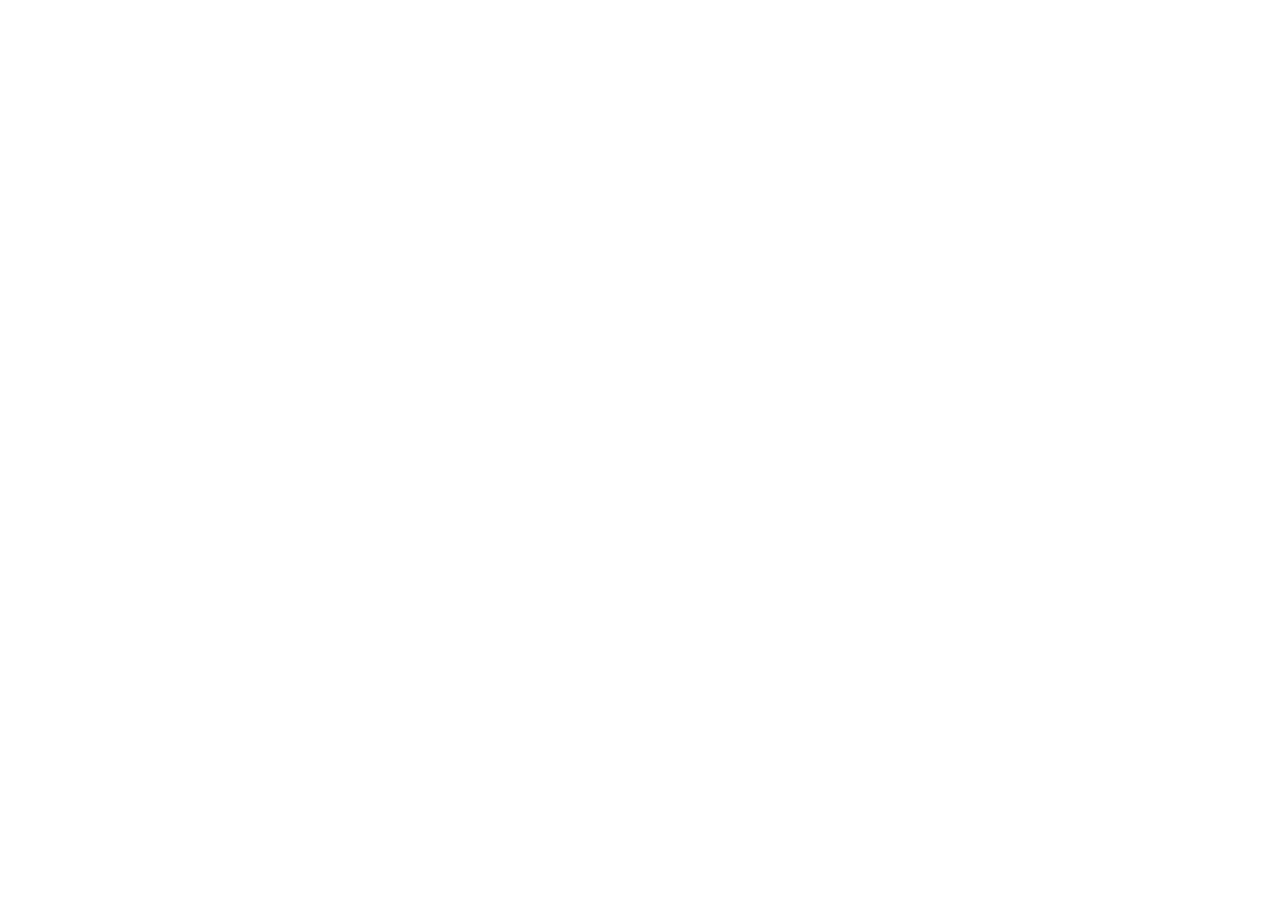
==== Desktop/KETA-Azarel_Projet-AfriTalent/about.html @ 9b30cc61 "Commit 1" ====
<!DOCTYPE html>
<html lang="en">
<head>
    <meta charset="UTF-8">
    <meta name="viewport" content="width=device-width, initial-scale=1.0">
    <title>Histoire</title>
    <link href="https://cdn.jsdelivr.net/npm/bootstrap@5.3.3/dist/css/bootstrap.min.css" rel="stylesheet">
</head>
<body>
    <script src="https://cdn.jsdelivr.net/npm/bootstrap@5.3.3/dist/js/bootstrap.bundle.min.js"></script>
</body>
</html>
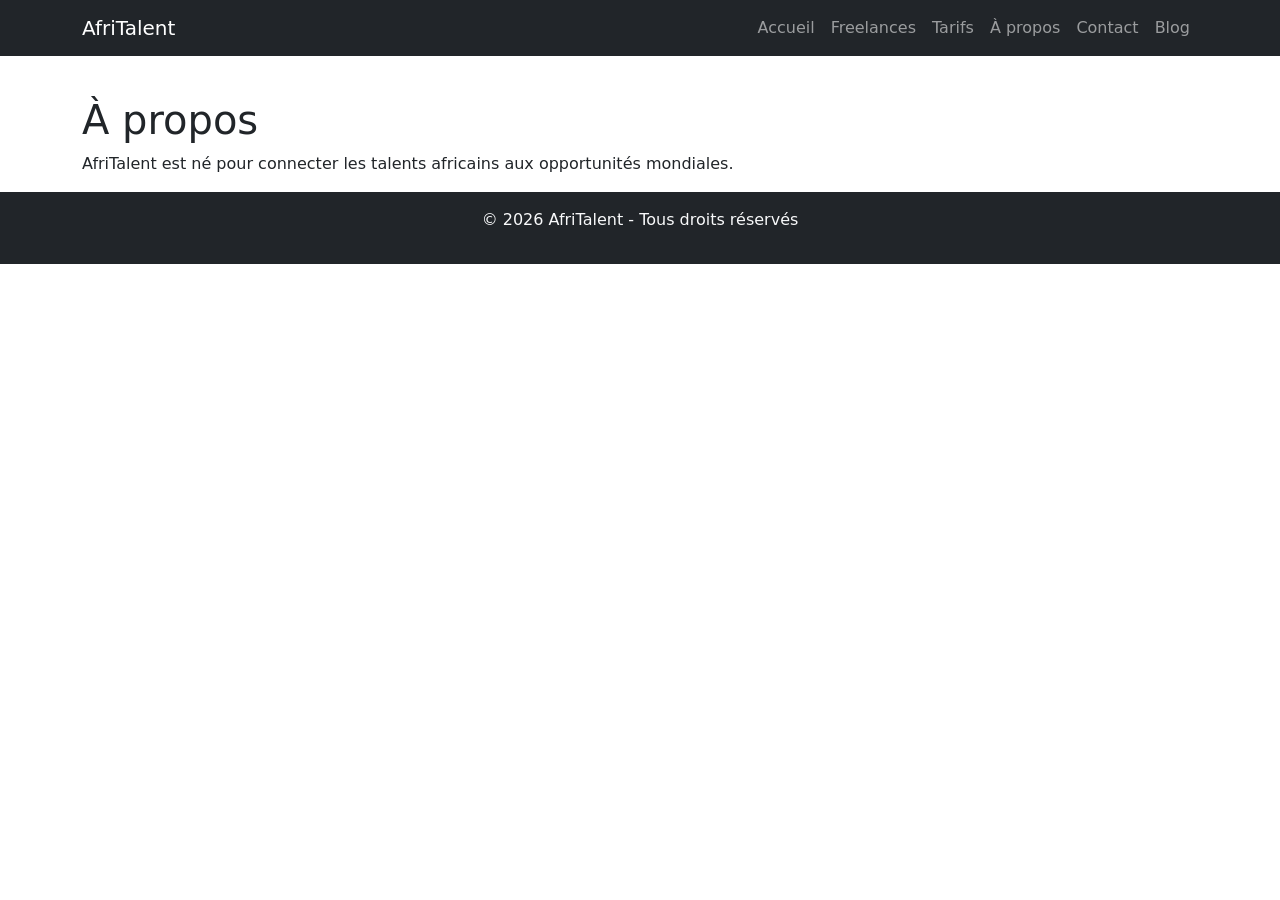
==== commit b03069f5: "commit 2" ====
--- a/Desktop/KETA-Azarel_Projet-AfriTalent/about.html
+++ b/Desktop/KETA-Azarel_Projet-AfriTalent/about.html
@@ -7,6 +7,56 @@
     <link href="https://cdn.jsdelivr.net/npm/bootstrap@5.3.3/dist/css/bootstrap.min.css" rel="stylesheet">
 </head>
 <body>
+
+     <header>
+       <!-- NAVBAR-->
+        <nav class="navbar navbar-expand-lg navbar-dark bg-dark fixed-top">
+  <div class="container">
+
+    <a class="navbar-brand" href="index.html">
+      AfriTalent
+    </a>
+
+    <button class="navbar-toggler" type="button" data-bs-toggle="collapse" data-bs-target="#menu">
+      <span class="navbar-toggler-icon"></span>
+    </button>
+
+    <div class="collapse navbar-collapse" id="menu">
+
+      <ul class="navbar-nav ms-auto">
+
+        <li class="nav-item"><a class="nav-link" href="index.html">Accueil</a></li>
+        <li class="nav-item"><a class="nav-link" href="freelances.html">Freelances</a></li>
+        <li class="nav-item"><a class="nav-link" href="tarifs.html">Tarifs</a></li>
+        <li class="nav-item"><a class="nav-link" href="about.html">À propos</a></li>
+        <li class="nav-item"><a class="nav-link" href="contact.html">Contact</a></li>
+        <li class="nav-item"><a class="nav-link" href="#">Blog</a></li>
+
+      </ul>
+
+    </div>
+
+  </div>
+</nav>
+    </header>
+
+    <main class="container mt-5 pt-5">
+
+        <section>
+         <!--Contenu-->
+         <h1>À propos</h1>
+
+    <p>
+        AfriTalent est né pour connecter les talents africains aux opportunités mondiales.
+    </p>
+        </section>
+
+    </main>
+
+   <footer class="bg-dark text-light text-center p-3">
+         <p>© 2026 AfriTalent - Tous droits réservés</p>
+    </footer>
+
     <script src="https://cdn.jsdelivr.net/npm/bootstrap@5.3.3/dist/js/bootstrap.bundle.min.js"></script>
 </body>
 </html>
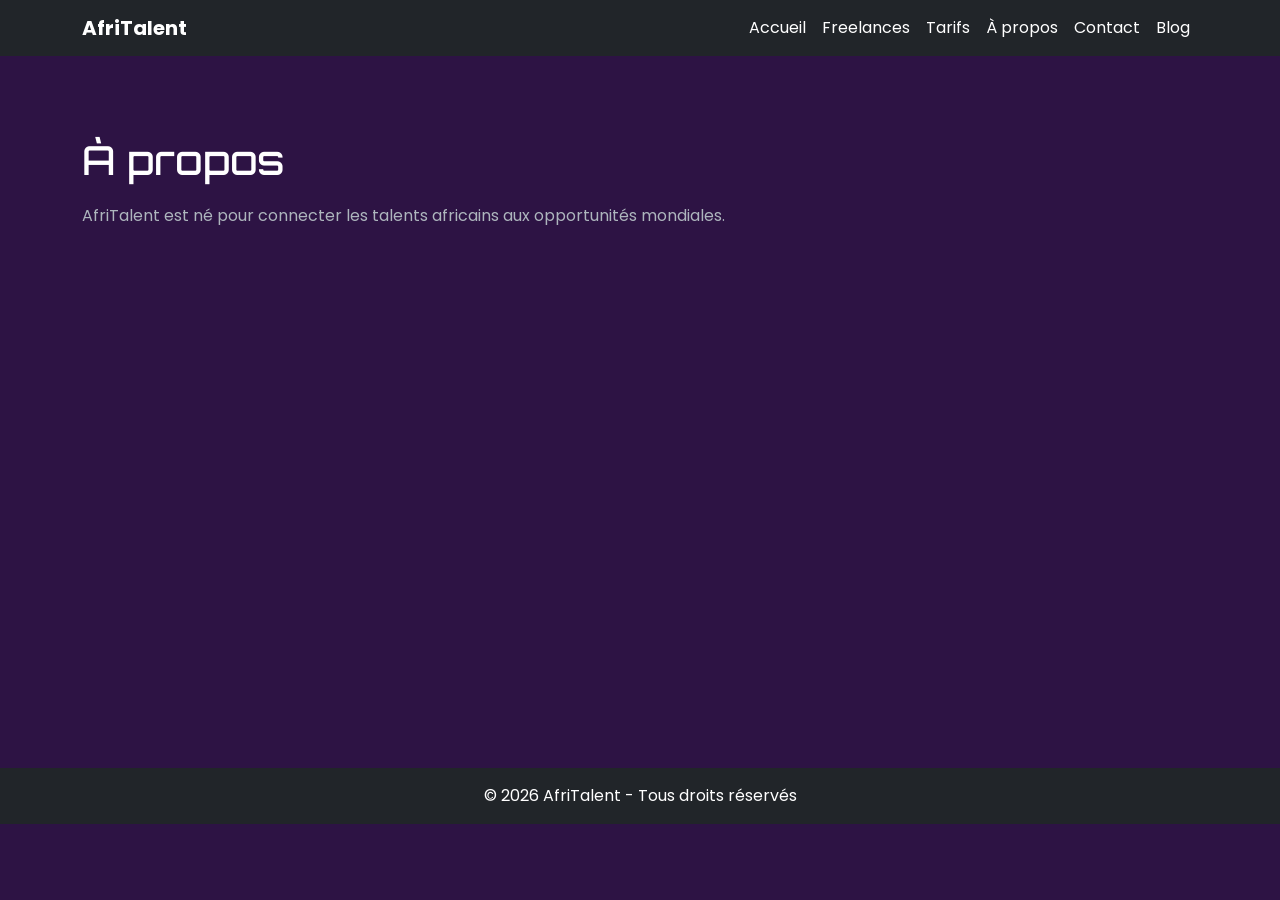
==== commit 29911378: "commit 3" ====
--- a/Desktop/KETA-Azarel_Projet-AfriTalent/about.html
+++ b/Desktop/KETA-Azarel_Projet-AfriTalent/about.html
@@ -5,6 +5,8 @@
     <meta name="viewport" content="width=device-width, initial-scale=1.0">
     <title>Histoire</title>
     <link href="https://cdn.jsdelivr.net/npm/bootstrap@5.3.3/dist/css/bootstrap.min.css" rel="stylesheet">
+    <link rel="stylesheet" href="css/style.css">
+
 </head>
 <body>
 
--- a/Desktop/KETA-Azarel_Projet-AfriTalent/css/style.css
+++ b/Desktop/KETA-Azarel_Projet-AfriTalent/css/style.css
@@ -0,0 +1,109 @@
+/* ===== GOOGLE FONTS ======*/
+@import url('https://fonts.googleapis.com/css2?family=Poppins:wght@300;400;500;600;700&family=Orbitron:wght@400;700&display=swap');
+
+/* ======= VARIABLES CSS ======= */
+:root{
+    --primary-color: #2d1344;
+    --secondary-color: #4d0991;
+    --accent-color: #8f3dff;
+    --background-color: #121212;
+    --text-color: #f8f9fa;
+    --gray-color: #adb5bd;
+
+    --font-title: 'Orbitron', sans-serif;
+    --font-body: 'Poppins', sans-serif;
+
+    --spacing-small: 10px;
+    --spacing-medium: 20px;
+    --spacing-large: 40px;
+}
+
+/* ======= RESET CSS ======== */
+*{
+    margin: 0;
+    padding: 0;
+    box-sizing: border-box;
+}
+
+html{
+    scroll-behavior: smooth;
+}
+
+img{
+    max-width: 100%;
+    display: block;
+}
+
+ul{
+    list-style: none;
+    text-align: center;
+}
+
+a{
+    text-decoration: none;
+}
+
+/* ======= STYLES DE BASE ======= */
+body{
+    font-family: var(--font-body);
+    background-color: var(--primary-color);
+    color: var(--text-color);
+}
+
+h1,h2,h3,h4,h5,h6{
+    font-family: var(--font-title);
+    color: var(--accent-color);
+    margin-bottom: var(--spacing-medium);
+}
+
+p{
+    margin-bottom: var(--spacing-medium);
+    color: var(--gray-color);
+}
+
+/* ======= NAVBAR ======= */
+.navbar{
+    background-color: #eaeaea;
+}
+
+.navbar-brand{
+    color: white;
+    font-weight: bold;
+}
+
+.nav-link{
+    color: white;
+}
+
+.nav-link:hover{
+    color: #d8b4fe;
+}
+
+/* ======= MAIN ======== */
+main{
+    min-height: 80vh;
+}
+
+section{
+    padding: var(--spacing-large) 0;
+}
+
+.container h1{
+    font-size: 2.5rem;
+    color: white;
+}
+
+.container h2{
+    font-size: 2rem;
+    color: white;
+}
+
+/* ======= FOOTER ======== */
+footer{
+    background-color: var(--dark-color);
+}
+
+footer p{
+    color: white;
+    margin-bottom: 0;
+}
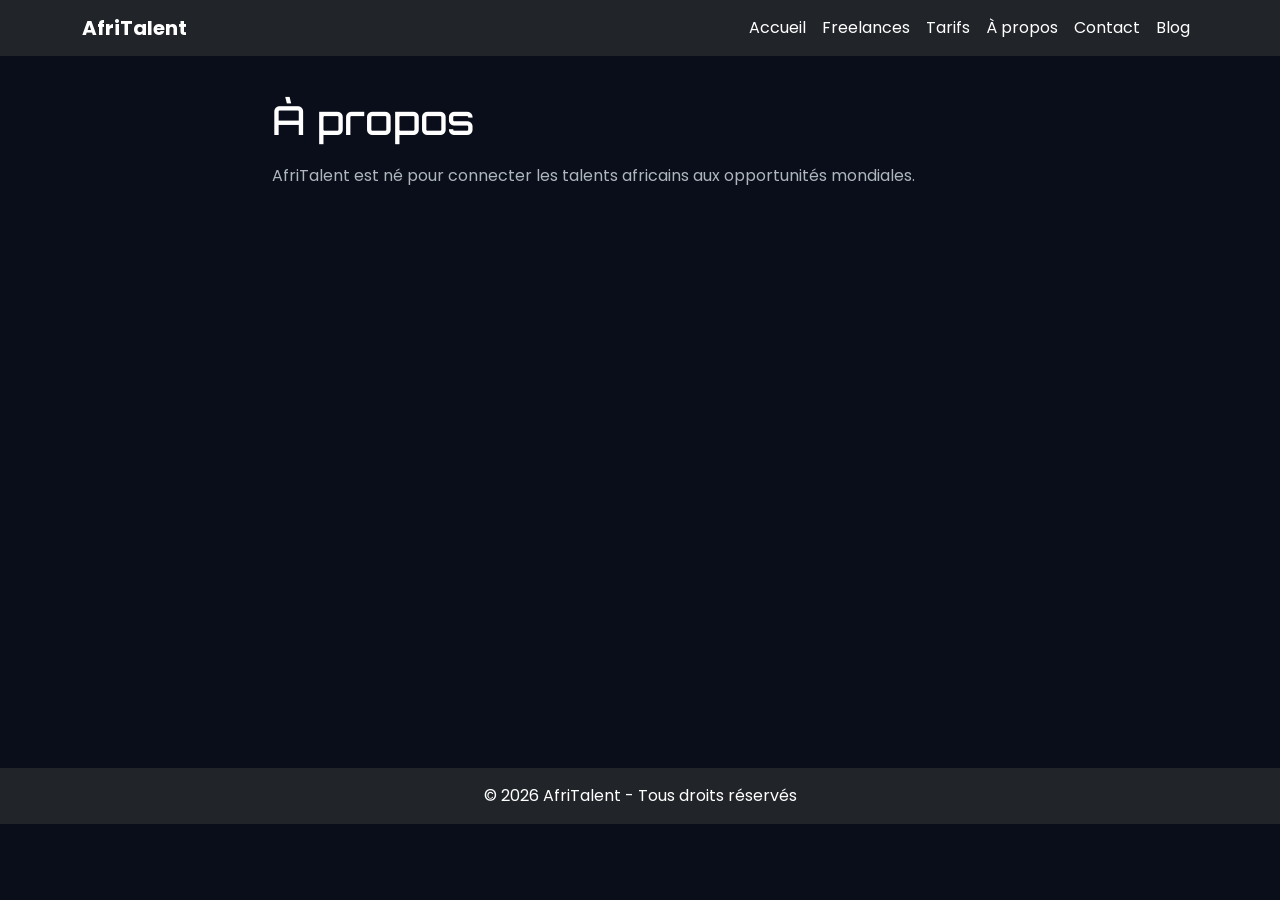
==== commit 33c92b25: "commit 5" ====
--- a/Desktop/KETA-Azarel_Projet-AfriTalent/about.html
+++ b/Desktop/KETA-Azarel_Projet-AfriTalent/about.html
@@ -5,7 +5,7 @@
     <meta name="viewport" content="width=device-width, initial-scale=1.0">
     <title>Histoire</title>
     <link href="https://cdn.jsdelivr.net/npm/bootstrap@5.3.3/dist/css/bootstrap.min.css" rel="stylesheet">
-    <link rel="stylesheet" href="css/style.css">
+        <link rel="stylesheet" href="css/style.css">
 
 </head>
 <body>
@@ -19,8 +19,10 @@
       AfriTalent
     </a>
 
-    <button class="navbar-toggler" type="button" data-bs-toggle="collapse" data-bs-target="#menu">
-      <span class="navbar-toggler-icon"></span>
+    <button class="navbar-toggler" type="button"
+        data-bs-toggle="collapse"
+        data-bs-target="#menu">
+    <span class="navbar-toggler-icon"></span>
     </button>
 
     <div class="collapse navbar-collapse" id="menu">
@@ -44,16 +46,20 @@
 
     <main class="container mt-5 pt-5">
 
-        <section>
-         <!--Contenu-->
-         <h1>À propos</h1>
+    <div class="row">
+        <div class="col-12 col-md-10 col-lg-8 mx-auto">
 
-    <p>
-        AfriTalent est né pour connecter les talents africains aux opportunités mondiales.
-    </p>
-        </section>
+            <h1>À propos</h1>
 
-    </main>
+            <p>
+                AfriTalent est né pour connecter les talents africains
+                aux opportunités mondiales.
+            </p>
+
+        </div>
+    </div>
+
+</main>
 
    <footer class="bg-dark text-light text-center p-3">
          <p>© 2026 AfriTalent - Tous droits réservés</p>
--- a/Desktop/KETA-Azarel_Projet-AfriTalent/css/style.css
+++ b/Desktop/KETA-Azarel_Projet-AfriTalent/css/style.css
@@ -3,8 +3,8 @@
 
 /* ======= VARIABLES CSS ======= */
 :root{
-    --primary-color: #2d1344;
-    --secondary-color: #4d0991;
+    --primary-color:  #0A0E1A;
+    --secondary-color: #2D1B4E;
     --accent-color: #8f3dff;
     --background-color: #121212;
     --text-color: #f8f9fa;
@@ -36,7 +36,6 @@
 
 ul{
     list-style: none;
-    text-align: center;
 }
 
 a{
@@ -100,10 +99,235 @@
 
 /* ======= FOOTER ======== */
 footer{
-    background-color: var(--dark-color);
+    background-color: var(--secondary-color);
 }
 
 footer p{
     color: white;
     margin-bottom: 0;
-}+}
+/* ===== HERO ===== */
+
+.hero{
+    display: grid;
+    grid-template-columns: 1fr 1fr;
+    gap: 40px;
+    align-items: center;
+    min-height: 80vh;
+}
+
+.hero-content h1{
+    font-size: 4rem;
+    line-height: 1.1;
+}
+
+.hero-content p{
+    font-size: 1.2rem;
+}
+
+.hero-image img{
+    width: 100%;
+    border-radius: 20px;
+}
+
+/* ===== BENTO GRID ===== */
+.bento-grid{
+    display: grid;
+    grid-template-columns: repeat(3,1fr);
+    gap: 15px;
+}
+
+.bento-card{
+    background-color: var(--secondary-color);
+    padding: 20px;
+    border-radius: 15px;
+    text-align: center;
+}
+
+.large{
+    grid-row: span 2;
+}
+
+.wide{
+    grid-column: span 2;
+}
+.bento-card h4{
+    color: var(--accent-color);
+    font-family: var(--font-title);
+    font-size: 1.5rem;
+    margin-bottom: 10px;
+}
+
+.bento-card i{
+    font-size: 2rem;
+    color: white;
+    margin-bottom: 15px;
+    display: block;
+}
+
+.bento-card h3{
+    color: white;
+    font-size: 1.1rem;
+}
+/* ===== CATÉGORIES ===== */
+
+.category-card{
+    background-color: var(--secondary-color);
+    padding: 40px;
+    border-radius: 15px;
+    text-align: center;
+    transition: all .3s ease;
+    cursor: pointer;
+}
+
+.category-card:hover{
+    transform: translateY(-10px);
+    box-shadow: 0 10px 30px rgba(143,61,255,.5);
+}
+.category-card i{
+    font-size: 3rem;
+    color: var(--accent-color);
+    margin-bottom: 15px;
+}
+
+.category-card h3{
+    color: white;
+    font-size: 1.2rem;
+}
+
+.category-card p{
+    margin-bottom: 0;
+}
+
+.category-card:hover{
+    transform: translateY(-10px) scale(1.05);
+    box-shadow: 0 10px 30px rgba(255, 255, 255, 0.5);
+    background-color: var(--accent-color);
+}
+
+.category-card:hover i,
+.category-card:hover h3,
+.category-card:hover p{
+    color: white;
+}
+/* ===== TÉMOIGNAGES ===== */
+#testimonialCarousel{
+    display: flex;
+    justify-content: center;
+}
+
+.carousel-inner{
+    width: 100%;
+    max-width: 600px;
+}
+
+.carousel-item{
+    background-color: var(--secondary-color);
+    padding: 25px;
+    border-radius: 15px;
+}
+.carousel-item img{
+    display: block;
+    margin: 0 auto;
+}
+.carousel-item h5{
+    color: white;
+}
+.how-it-works h2,
+.categories h2,
+.testimonials h2{
+    text-align: center;
+}
+.stars {
+    color: gold;
+    font-size: 1.2rem;
+}
+
+/* ===== RESPONSIVE ===== */
+
+@media(max-width:768px){
+
+    .hero{
+        grid-template-columns: 1fr;
+        text-align: center;
+    }
+
+    .hero-content h1{
+        font-size: 2.8rem;
+    }
+
+    .bento-grid{
+        grid-template-columns: 1fr;
+    }
+
+    .large,
+    .wide{
+        grid-column: auto;
+        grid-row: auto;
+    }
+}
+/* MOBILE */
+@media (max-width: 375px) {
+
+    .hero{
+        grid-template-columns: 1fr;
+        text-align: center;
+    }
+
+    .hero-content h1{
+        font-size: 2rem;
+    }
+
+    .btn{
+        width: 100%;
+        margin-bottom: 10px;
+    }
+
+    .category-container,
+    .bento-grid{
+        grid-template-columns: 1fr;
+    }
+}
+
+/* TABLETTE */
+@media (max-width: 768px){
+
+    .hero{
+        grid-template-columns: 1fr;
+        text-align: center;
+    }
+
+    .hero-content h1{
+        font-size: 2.8rem;
+    }
+
+    .category-container{
+        grid-template-columns: repeat(2,1fr);
+    }
+
+    .bento-grid{
+        grid-template-columns: 1fr;
+    }
+
+    .large,
+    .wide{
+        grid-column: auto;
+        grid-row: auto;
+    }
+}
+
+/* DESKTOP */
+@media (min-width: 1200px){
+
+    .container{
+        max-width: 1140px;
+    }
+
+    .hero-content h1{
+        font-size: 4rem;
+    }
+
+    .category-container{
+        grid-template-columns: repeat(3,1fr);
+    }
+}
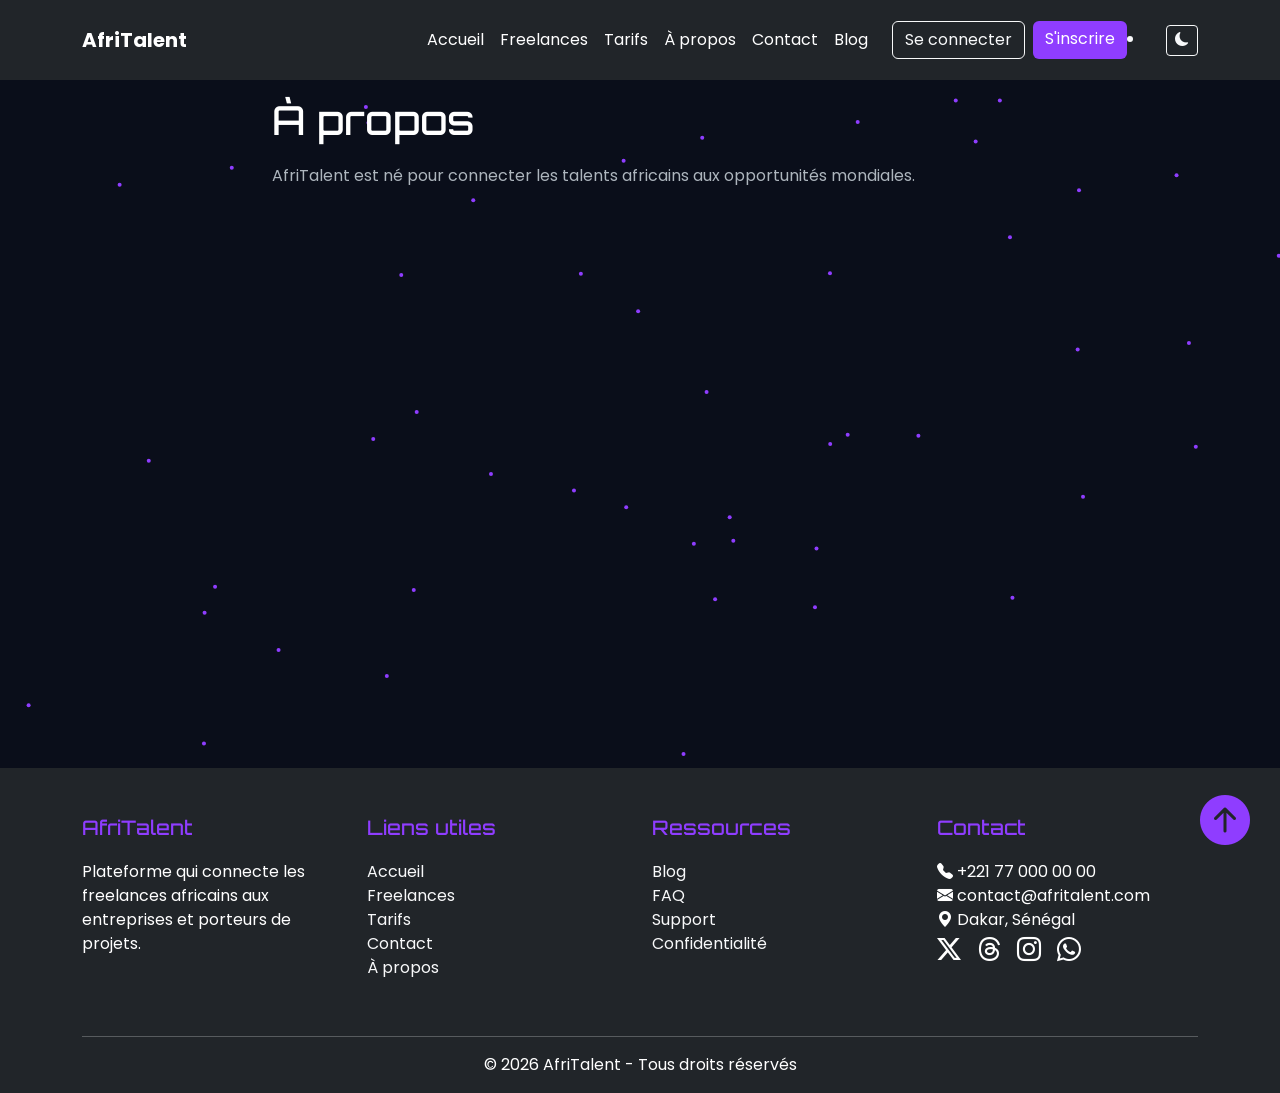
==== commit 8f34987a: "commit 6" ====
--- a/Desktop/KETA-Azarel_Projet-AfriTalent/about.html
+++ b/Desktop/KETA-Azarel_Projet-AfriTalent/about.html
@@ -5,10 +5,14 @@
     <meta name="viewport" content="width=device-width, initial-scale=1.0">
     <title>Histoire</title>
     <link href="https://cdn.jsdelivr.net/npm/bootstrap@5.3.3/dist/css/bootstrap.min.css" rel="stylesheet">
+    <link rel="stylesheet" href="https://cdn.jsdelivr.net/npm/bootstrap-icons@1.11.3/font/bootstrap-icons.min.css">
         <link rel="stylesheet" href="css/style.css">
 
 </head>
 <body>
+
+      <canvas id="network"></canvas>
+
 
      <header>
        <!-- NAVBAR-->
@@ -38,11 +42,25 @@
 
       </ul>
 
+    <div class="d-flex gap-2 ms-lg-3">
+        <a href="contact.html" class="btn btn-outline-light">
+            Se connecter
+        </a>
+
+        <a href="contact.html" class="btn btn-primary">
+            S'inscrire
+        </a>
     </div>
-
+    
+     <li class="nav-item">
+        <button id="themeToggle" class="btn btn-sm btn-outline-light ms-3">
+          <i class="bi bi-moon-fill"></i>
+        </button>
+      </li>
   </div>
+ </div>
 </nav>
-    </header>
+</header>
 
     <main class="container mt-5 pt-5">
 
@@ -61,10 +79,84 @@
 
 </main>
 
-   <footer class="bg-dark text-light text-center p-3">
-         <p>© 2026 AfriTalent - Tous droits réservés</p>
-    </footer>
+       <footer class="bg-dark text-light pt-5 pb-3">
+    <div class="container">
+
+        <div class="row">
+
+            <!-- AfriTalent -->
+            <div class="col-md-3 mb-4">
+                <h5>AfriTalent</h5>
+                <p>
+                    Plateforme qui connecte les freelances africains
+                    aux entreprises et porteurs de projets.
+                </p>
+            </div>
+
+            <!-- Liens utiles -->
+            <div class="col-md-3 mb-4">
+                <h5>Liens utiles</h5>
+                <ul class="list-unstyled">
+                    <li><a href="index.html" class="text-light">Accueil</a></li>
+                    <li><a href="freelances.html" class="text-light">Freelances</a></li>
+                    <li><a href="tarifs.html" class="text-light">Tarifs</a></li>
+                    <li><a href="contact.html" class="text-light">Contact</a></li>
+                    <li><a href="about.html" class="text-light">À propos</a></li>
+                </ul>
+            </div>
+
+            <!-- Ressources -->
+            <div class="col-md-3 mb-4">
+                <h5>Ressources</h5>
+                <ul class="list-unstyled">
+                    <li><a href="#" class="text-light">Blog</a></li>
+                    <li><a href="#" class="text-light">FAQ</a></li>
+                    <li><a href="#" class="text-light">Support</a></li>
+                    <li><a href="#" class="text-light">Confidentialité</a></li>
+                </ul>
+            </div>
+
+            <!-- Contact -->
+            <div class="col-md-3 mb-4">
+                <h5>Contact</h5>
+                <p><i class="bi bi-telephone-fill"></i> +221 77 000 00 00</p>
+                <p><i class="bi bi-envelope-fill"></i> contact@afritalent.com</p>
+                <p><i class="bi bi-geo-alt-fill"></i> Dakar, Sénégal</p>
+
+                <div class="d-flex gap-3 fs-4 social-icons">
+                      <a href="https://www.twitter.com" target="_blank">
+                         <i class="bi bi-twitter-x"></i>
+                    </a>
+                    <a href="https://www.threads.net" target="_blank">
+                        <i class="bi bi-threads"></i> 
+                    </a>
+                    <a href="https://www.instagram.com" target="_blank">
+                        <i class="bi bi-instagram"></i>
+                    </a>
+                    <a href="https://www.whatsapp.com" target="_blank">
+                        <i class="bi bi-whatsapp"></i>
+                    </a>
+                </div>
+            </div>
+
+        </div>
+
+        <hr>
+
+        <p class="text-center mb-0">
+            © <span id="year"></span> AfriTalent - Tous droits réservés
+        </p>
+
+    </div>
+</footer>
+
+        <!--============ Bouton retour en haut de page =============-->
+ <a href="#" class="Boutons">
+     <i class="bi bi-arrow-up-circle-fill"></i>
+ </a>
 
     <script src="https://cdn.jsdelivr.net/npm/bootstrap@5.3.3/dist/js/bootstrap.bundle.min.js"></script>
+    <script src="js/main.js"></script>
+
 </body>
 </html>
--- a/Desktop/KETA-Azarel_Projet-AfriTalent/css/style.css
+++ b/Desktop/KETA-Azarel_Projet-AfriTalent/css/style.css
@@ -17,18 +17,15 @@
     --spacing-medium: 20px;
     --spacing-large: 40px;
 }
-
 /* ======= RESET CSS ======== */
 *{
     margin: 0;
     padding: 0;
     box-sizing: border-box;
 }
-
 html{
     scroll-behavior: smooth;
 }
-
 img{
     max-width: 100%;
     display: block;
@@ -63,6 +60,8 @@
 /* ======= NAVBAR ======= */
 .navbar{
     background-color: #eaeaea;
+     transition: all 0.3s ease;
+    padding: 20px 0;
 }
 
 .navbar-brand{
@@ -78,6 +77,25 @@
     color: #d8b4fe;
 }
 
+/* état au scroll */
+.navbar.scrolled{
+    background-color: rgba(10, 14, 26, 0.95) !important;
+    box-shadow: 0 10px 30px rgba(0,0,0,0.3);
+    padding: 8px 0;
+    backdrop-filter: blur(10px);
+    border-bottom: 1px solid rgba(255,255,255,0.1);
+}
+
+/* shrink brand */
+.navbar.scrolled .navbar-brand{
+    font-size: 1.1rem;
+    transition: 0.3s ease;
+}
+
+/* shrink links */
+.navbar.scrolled .nav-link{
+    font-size: 0.95rem;
+}
 /* ======= MAIN ======== */
 main{
     min-height: 80vh;
@@ -331,3 +349,109 @@
         grid-template-columns: repeat(3,1fr);
     }
 }
+/* ===== MODE CLAIR ===== */
+
+body.light-mode{
+    background:#f5f5f5;
+    color:#121212;
+}
+
+body.light-mode .navbar{
+    background:#ffffff !important;
+}
+
+body.light-mode .navbar-brand,
+body.light-mode .nav-link{
+    color:#121212 !important;
+}
+
+/* ===== NAVBAR SCROLL ===== */
+
+.navbar{
+    transition: all 0.3s ease;
+}
+
+.navbar.scrolled{
+    background:#121212 !important;
+    box-shadow:0 5px 20px rgba(0,0,0,.4);
+    padding-top:5px;
+    padding-bottom:5px;
+}
+/*========= Bouton retour haut de page ==========*/
+.Boutons {
+    position: fixed;
+    bottom: 40px;
+    right: 30px;
+    font-size: 50px;
+    color: var(--accent-color);
+    text-decoration: none;
+    z-index: 1000;
+}
+.Boutons:hover{
+    color: white;
+    transition: 3s;
+}
+
+#network{
+    position: fixed;
+    top: 0;
+    left: 0;
+    width: 100%;
+    height: 100%;
+    z-index: -1;
+}
+
+main,
+footer{
+    position: relative;
+    z-index: 1;
+}
+.btn-primary{
+    background: var(--accent-color);
+    border: none;
+}
+
+.btn-primary:hover{
+    background: #a25cff;
+}
+
+/* Bouton Explorer */
+.btn-explorer{
+    background: var(--accent-color);
+    color: white;
+    border: 2px solid var(--accent-color);
+    border-radius: 50px;
+    padding: 12px 30px;
+    transition: all 0.3s ease;
+}
+
+.btn-explorer:hover{
+    background: transparent;
+    color: var(--accent-color);
+    transform: translateY(-3px);
+}
+
+/* Bouton Démo */
+.btn-demo{
+    background: transparent;
+    color: white;
+    border: 2px solid white;
+    border-radius: 50px;
+    padding: 12px 30px;
+    transition: all 0.3s ease;
+}
+
+.btn-demo:hover{
+    background: white;
+    color: var(--primary-color);
+    transform: translateY(-3px);
+}
+
+.social-icons a{
+    color: #ffffff; 
+    transition: 0.3s;
+}
+
+.social-icons a:hover{
+    color: var(--accent-color); 
+}
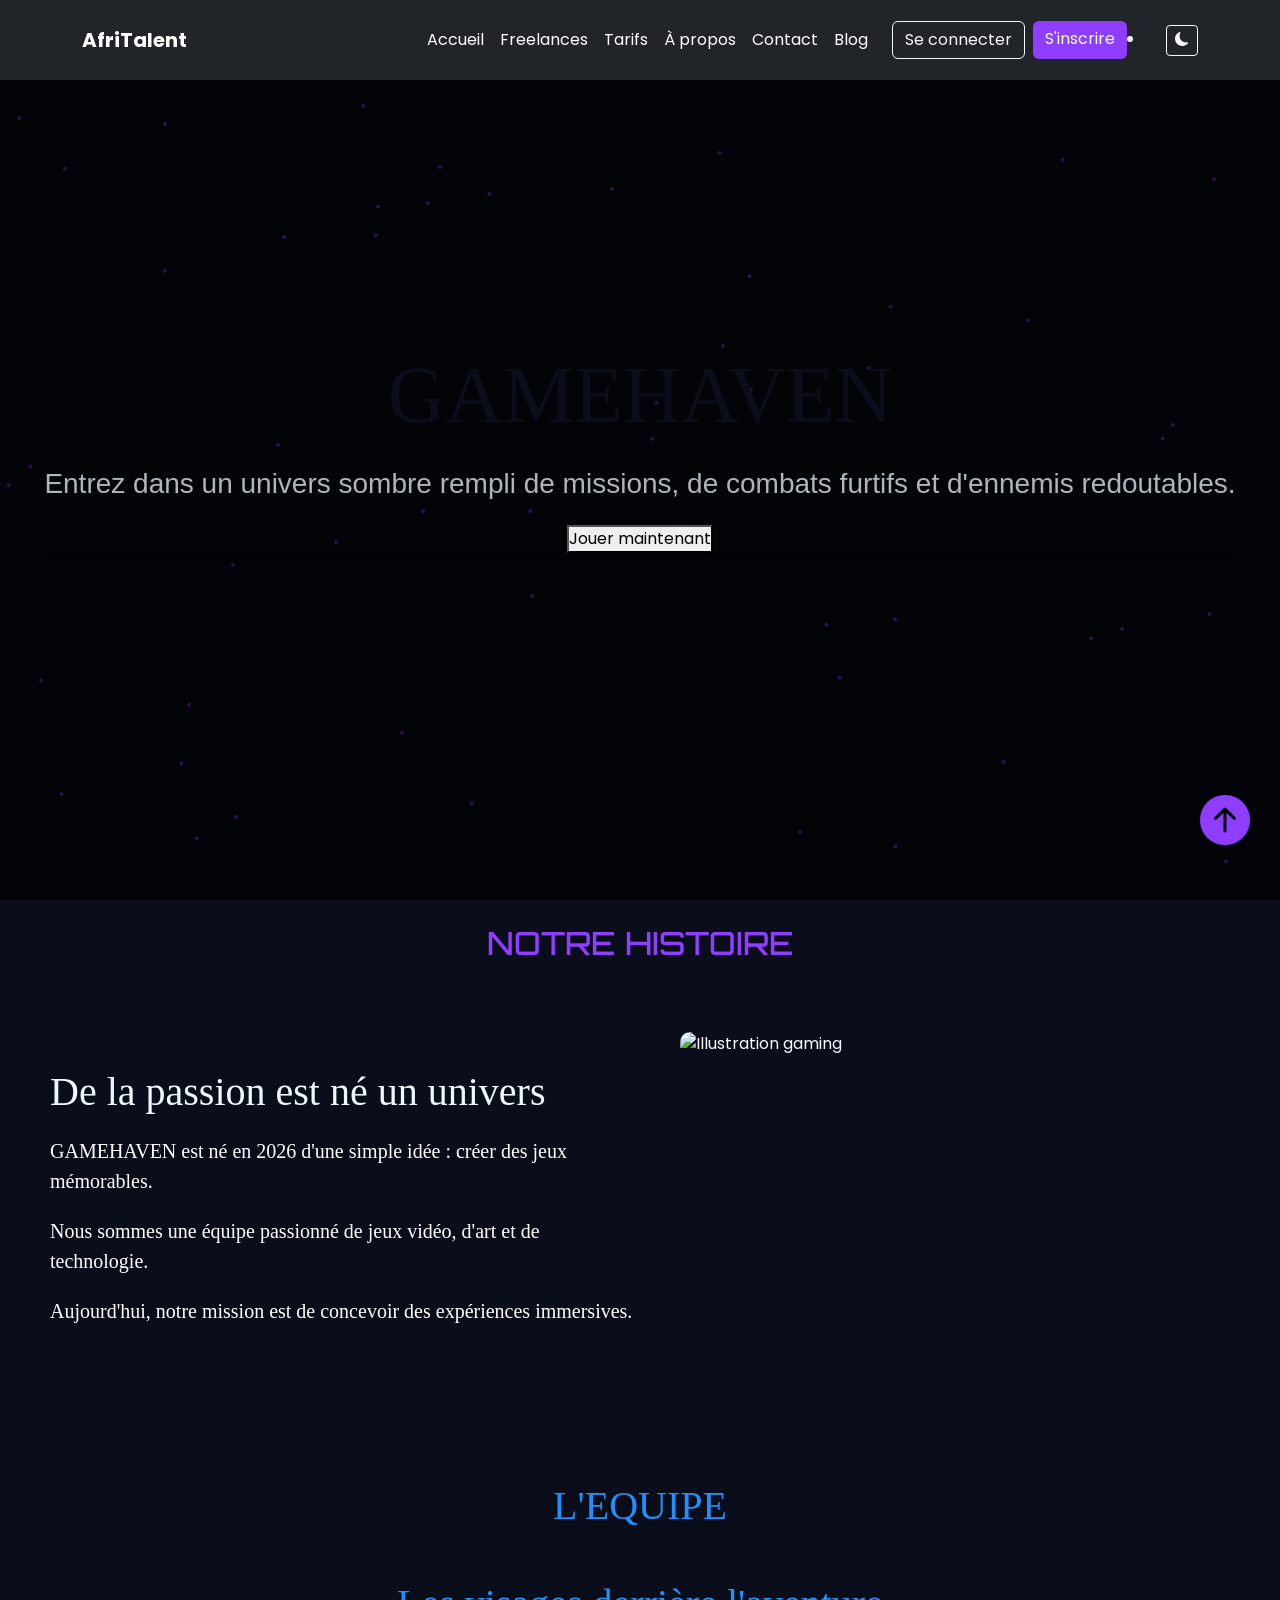
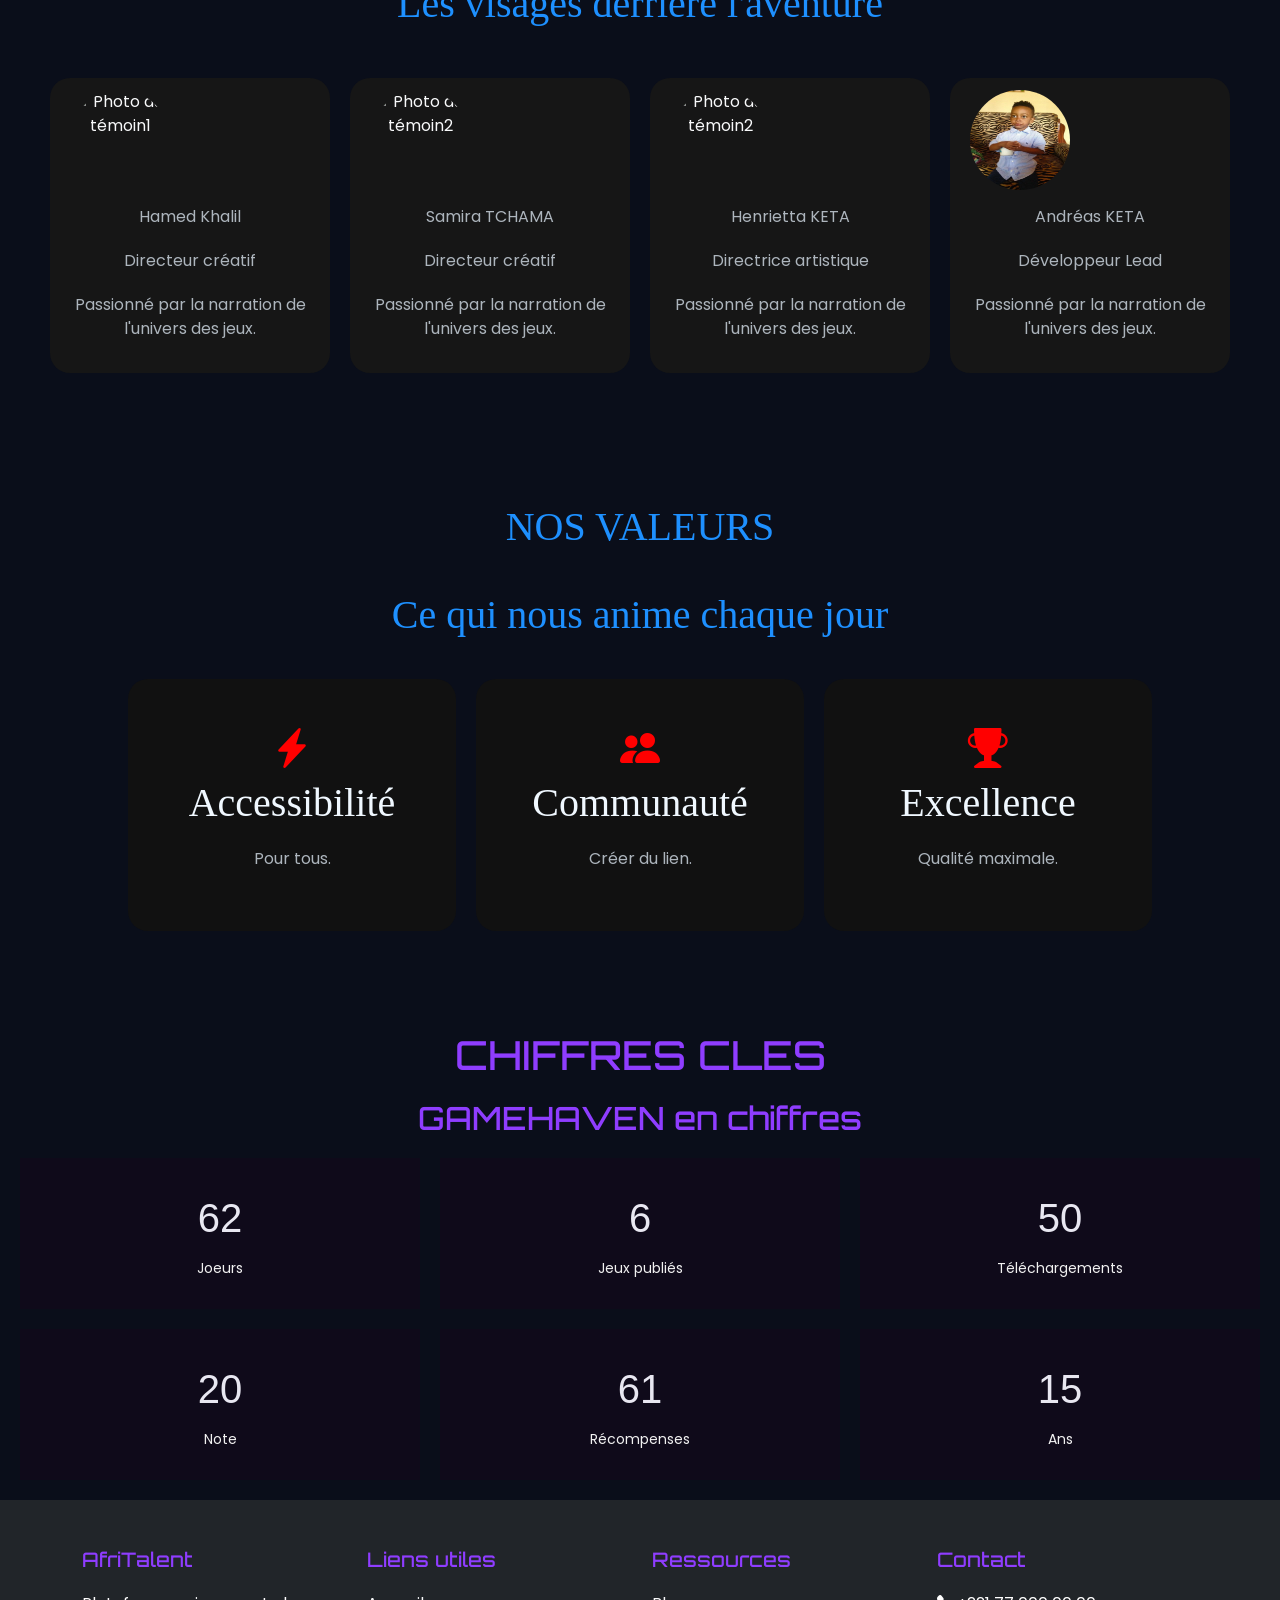
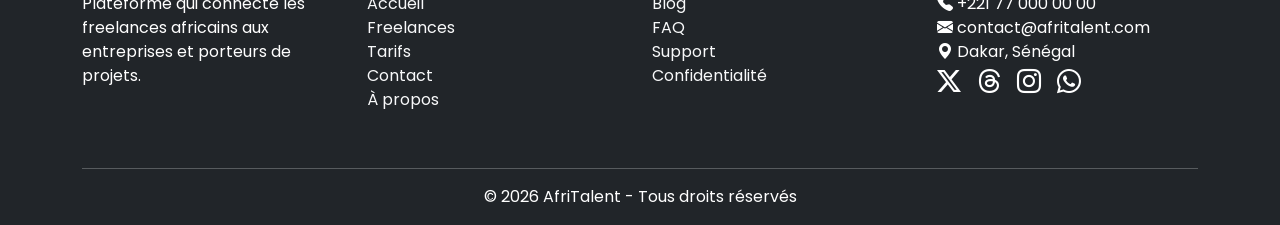
==== commit 3e64a673: "commit 7" ====
--- a/Desktop/KETA-Azarel_Projet-AfriTalent/about.html
+++ b/Desktop/KETA-Azarel_Projet-AfriTalent/about.html
@@ -6,7 +6,7 @@
     <title>Histoire</title>
     <link href="https://cdn.jsdelivr.net/npm/bootstrap@5.3.3/dist/css/bootstrap.min.css" rel="stylesheet">
     <link rel="stylesheet" href="https://cdn.jsdelivr.net/npm/bootstrap-icons@1.11.3/font/bootstrap-icons.min.css">
-        <link rel="stylesheet" href="css/style.css">
+    <link rel="stylesheet" href="css/style.css">
 
 </head>
 <body>
@@ -62,24 +62,176 @@
 </nav>
 </header>
 
-    <main class="container mt-5 pt-5">
-
-    <div class="row">
-        <div class="col-12 col-md-10 col-lg-8 mx-auto">
-
-            <h1>À propos</h1>
-
+   <main>
+    <!--SECTION HERO-->
+    <section class="castor fade-in">
+        <div class="overlay"></div>
+        <div class="shadow">
+
+            <h1>GAMEHAVEN</h1>
+
+            <!-- Description du site -->
             <p>
-                AfriTalent est né pour connecter les talents africains
-                aux opportunités mondiales.
+                Entrez dans un univers sombre rempli de missions, 
+                de combats furtifs et d'ennemis redoutables.
             </p>
 
-        </div>
+            <!-- Bouton principal-->
+            <button>Jouer maintenant</button>
+
+        </div>
+
+    </section>
+
+    <!-- ============ HISTOIRE ============-->
+    
+         <h2 class="text-center mt-4">NOTRE HISTOIRE</h2>
+
+   <section class="heros fade-in">
+
+    <!-- Texte de présentation-->
+    <div class="heros-text">
+        <h2>De la passion est né un univers</h2>
+        <p>
+            GAMEHAVEN est né en 2026 d'une simple idée : créer des jeux mémorables.
+        </p>
+        <p>
+            Nous sommes une équipe passionné de jeux vidéo, d'art et de technologie.
+        </p>
+        <p>
+            Aujourd'hui, notre mission est de concevoir des expériences immersives.
+        </p>
+        
     </div>
 
-</main>
-
-       <footer class="bg-dark text-light pt-5 pb-3">
+    <!-- Image illustrative-->
+    <div class="imgs">
+        <img src="https://images.unsplash.com/photo-1511512578047-dfb367046420?q=80&w=1200&auto=format&fit=crop"
+         alt="Illustration gaming">
+    </div>
+
+   </section>
+
+   <!-- ========= EQUIPE =========-->
+
+   <section class="team fade-in">
+    <h1>L'EQUIPE</h1>
+    <h2>Les visages derrière l'aventure</h2>
+
+    <!-- Conteneur des membres-->
+    <div class="teams">
+
+        <!-- Membre 1 -->
+        <div class="team-1">
+            <img src="images/Ahmed.jpeg" alt="Photo du témoin1">
+            <p>Hamed Khalil</p>
+            <p>Directeur créatif</p>
+            <p>Passionné par la narration de l'univers des jeux.</p>
+        </div>
+         
+        <!-- Membre 2 -->
+        <div class="team-1">
+            <img src="images/samira.jpeg" alt="Photo du témoin2">
+            <p>Samira TCHAMA</p>
+            <p>Directeur créatif</p>
+            <p>Passionné par la narration de l'univers des jeux.</p>
+        </div>
+        
+        <!-- Membre 3 -->
+        <div class="team-1">
+            <img src="images/Henrietta.jpeg" alt="Photo du témoin2">
+            <p>Henrietta KETA</p>
+            <p>Directrice artistique</p>
+            <p>Passionné par la narration de l'univers des jeux.</p>
+        </div>
+
+        <!-- Membre 4 -->
+        <div class="team-1">
+            <img src="images/andré.jpeg" alt="Photo du témoin3">
+            <p>Andréas KETA</p>
+            <p>Développeur Lead</p>
+            <p>Passionné par la narration de l'univers des jeux.</p>
+         </div>
+
+        </div>
+    </section>
+
+        <!-- ============== VALEURS ========== -->
+
+        <section class="values fade-in">
+            <h1>NOS VALEURS</h1>
+            <h2>Ce qui nous anime chaque jour</h2>
+            
+            <!-- Grille des valeurs -->
+            <div class="valeur-grid">
+
+                <!-- Valeur 1 -->
+                <div class="value">
+                    <i class="bi bi-lightning-charge-fill"></i>  
+                    <h3>Accessibilité</h3>
+                    <p>Pour tous.</p>
+                </div>
+                
+                 <!-- Valeur 2 -->
+                <div class="value"> 
+                    <i class="bi bi-people-fill"></i> 
+                    <h3>Communauté</h3>
+                    <p>Créer du lien.</p>
+                </div>
+                
+                 <!-- Valeur 3 -->
+                <div class="value">
+                    <i class="bi bi-trophy-fill"></i> 
+                     <h3>Excellence</h3>
+                     <p>Qualité maximale.</p>
+                </div>
+            </div>
+        </section>
+
+        <!-- ============ CHIFFRES CLES ========== -->
+        <section class="states fade-in">
+
+            <h1>CHIFFRES CLES</h1>
+            <h2>GAMEHAVEN en chiffres</h2>
+
+             <!-- ========= STATISTIQUES ===========-->
+            <div class="states-grid">
+
+                <div class="stat">
+                    <div id="count1" class="counter">0</div>
+                    <span class="span">Joeurs</span>
+                </div>
+
+                <div class="stat">
+                    <div id="count2" class="counter">0</div>
+                    <span class="span">Jeux publiés</span>
+                </div>
+
+                <div class="stat">
+                    <div id="count3" class="counter">0</div>
+                    <span class="span">Téléchargements</span>
+                </div>
+
+                <div class="stat">
+                    <div id="count4" class="counter">0</div>
+                    <span class="span">Note</span>
+                </div>
+
+                <div class="stat">
+                    <div id="count5" class="counter">0</div>
+                    <span class="span">Récompenses</span>
+                </div>
+
+                <div class="stat">
+                    <div id="count6" class="counter">0</div>
+                    <span class="span">Ans</span>
+                </div>
+
+            </div>
+        </section>
+    </main>
+
+       <footer class="bg-dark text-light pt-5 pb-3 fade-in">
     <div class="container">
 
         <div class="row">
--- a/Desktop/KETA-Azarel_Projet-AfriTalent/css/style.css
+++ b/Desktop/KETA-Azarel_Projet-AfriTalent/css/style.css
@@ -454,4 +454,470 @@
 
 .social-icons a:hover{
     color: var(--accent-color); 
+}
+.starts {
+    display: flex;
+    justify-content: center;
+    gap: 45px;
+    align-items: stretch;
+    width: 100%;
+    margin-top: 20px;
+    flex-wrap: wrap;
+}
+
+/* Cartes statistiques */
+.start-card {
+    text-align: center;
+    backdrop-filter: blur(10px);
+    box-shadow: 0 8px 20px rgba(0,0,0,0.2);
+    transition: transform 0.3s ease;
+    border-radius: 15px;
+    padding: 25px;
+    background: #ffffff15;
+    width: 220px;
+
+    display: flex;
+    flex-direction: column;
+    justify-content: center;
+}
+
+/* Effet hover */
+.start-card:hover {
+    transform: translateY(-5px);
+}
+
+/* Valeur du compteur */
+.counter {
+    font-size: 40px;
+    font-weight: 500;
+    color: #e8e7f1;
+}
+
+/* Texte sous le compteur */
+.start-card p {
+    font-weight: bold;
+    color: #ffffff;
+}
+
+.start-card span {
+    font-size: 0.85rem;
+    color: #ffffff;
+    font-weight: bold;
+}
+
+.bob h2 {
+    text-align: center;
+}
+
+/* ========================= */
+/* TABLETTE */
+/* ========================= */
+@media (max-width: 992px) {
+    .start-card {
+        width: 45%;
+    }
+
+    .counter {
+        font-size: 34px;
+    }
+}
+
+/* ========================= */
+/* TÉLÉPHONE */
+/* ========================= */
+@media (max-width: 576px) {
+    .starts {
+        gap: 15px;
+        padding: 0 15px;
+    }
+
+    .start-card {
+        width: 100%;
+        max-width: 320px;
+        margin: auto;
+        padding: 20px;
+    }
+
+    .counter {
+        font-size: 30px;
+    }
+
+    .start-card p {
+        font-size: 1rem;
+    }
+
+    .start-card span {
+        font-size: 0.8rem;
+    }
+
+    .bob h2 {
+        font-size: 1.8rem;
+    }
+}
+/*========== NOTRE HISTOIRE ==========*/
+/* Section hero pleine page avec image de fond */
+.castor {
+    height: 100vh; /* Prend toute la largeur de l'écran */
+    background-size: cover;
+    background-position: center;
+    position: relative;
+    display: flex;
+    justify-content: center;
+    align-items: center;
+    text-align: center;
+    background: url("https://images.unsplash.com/photo-1542751371-adc38448a05e?q=80&w=1600&auto=format&fit=crop");
+}
+@media (max-width: 768px) {
+    .castor {
+        padding: 120px 20px 50px;
+    }
+    .shadow h1 {
+        font-size: 45px;
+    }
+    .shadow p {
+        font-size: 18px;
+    }
+    .heros {
+        flex-direction: column;
+        text-align: center;
+        padding: 20px;
+    }
+    .imgs img {
+        width: 100%;
+        height: auto;
+    }
+    .heros-text h2 {
+        font-size: 28px;
+    }
+    .heros-text p {
+        font-size: 16px;
+    }
+    .states-grid {
+        grid-template-columns: repeat(2, 1fr);
+    }
+}
+@media (max-width: 480px) {
+    .states-grid {
+        grid-template-columns: 1fr;
+    }
+}
+/* Overlay sombre par-dessus l'image */
+.overlay {
+    position: absolute;
+    width: 100%;
+    height: 100%;
+    background:  rgba(0,0,0,0.7);
+}
+/* Contenu au de-dessus de l'overlay */
+.shadow {
+    position: relative;
+    z-index: 2;
+}
+/* Pararagraphes dans la section hero */
+.shadow p{
+    font-family: "Advent Pro", sans-serif;
+    margin: 20px 0;
+    font-size: 28px
+}
+/* Grand titre dans hero */
+.shadow h1{
+    font-size: 80px;
+    color: var(--primary-color);
+    font-family: "inter";
+}
+/* Fond violet global */
+.violet {
+    background-color: rgb(5, 3, 12);
+}
+/* Titre */
+.equipe {
+    color: rgb(113, 9, 136);
+   font-family: 'Franklin Gothic Medium', 'Arial Narrow', Arial, sans-serif;
+   font-size: 25px;
+}
+/* Section hero équipe */
+.heros {
+    display: flex;
+    align-items: center;
+    justify-content: space-between;
+    gap: 40px;
+    padding: 50px;
+}
+/* Titre global h6 (affecte tous les h6) */
+h6 {
+    text-align: center;
+    font-size: 40px;
+    color: #1e90ff;
+    margin-top: 20px;
+    font-family: "inter";
+}
+/* Texte hero */
+.heros-text h2, 
+.heros-text p {
+    color: #ffffff;
+}
+/* Paragraphe hero */
+.heros-text p{
+    font-family: "Nunito";
+    font-size: 20px;
+}
+/* Titre hero */
+.heros-text h2, h3 {
+    font-family: "Poppins";
+    font-size: 40px;
+    color: aliceblue;
+}
+/* Image dans texte hero */
+.heros-text img {
+    width: 100%;
+    border-radius: 10px;
+}
+/* Image principale */
+.imgs img {
+    width: 550px;
+    height: 350px;
+    border-radius: 10px;
+}
+/* Section équipe */
+.team {
+    padding: 50px;
+    text-align: center;
+}
+/* Titres équipe (h1 et h2) */
+.team h1,
+.team h2{
+   font-size: 40px;
+   color: dodgerblue;
+   margin-bottom: 50px;
+   font-family: "inter";
+}
+/* Grille des membress d'équipe */
+.teams {
+    display: grid;
+    grid-template-columns: repeat(auto-fit,minmax(200px,1fr));
+    gap: 20px;
+}
+/* Carte membre équipe */
+.team-1 {
+  background-color: #161616;
+  padding: 12px 20px;
+  border-radius: 20px;
+}
+/* Image membre équipe */
+.team-1 img {
+    width: 100px;
+    border-radius: 50%;
+    margin-bottom: 15px;
+    height: 100px;
+}
+/* Valeurs */
+.values {
+    padding: 80px 10%;
+    text-align: center;
+}
+/* Titres valeurs */
+.values h2,
+.values h1{
+    font-size: 40px;
+    color: #1e90ff;
+    margin-bottom: 40px;
+    font-family: "inter";
+}
+/* Grille des valeurs */
+.valeur-grid {
+    display: grid;
+    grid-template-columns: repeat(auto-fit,minmax(220px,1fr));
+    gap: 20px;
+}
+/* Carte valeur */
+.value {
+    background: #111;
+    padding: 40px;
+    border-radius: 20px;
+}
+/* Icône valeur */
+.value i{
+    color: red;
+    margin-bottom: 20px;
+    font-size: 40px;
+}
+/*========== COMPTEURS ==========*/
+.states {
+    padding: 20px;
+    text-align: center;
+}
+/* Grille des stats */
+.states-grid {
+    display: grid;
+    grid-template-columns: repeat(3, 1fr);
+    gap: 20px;
+}
+/* Carte statistique */
+.stat {
+    background-color: #0f0a1a;
+    padding: 30px;
+    font-size: 24px;
+    text-align: center;
+}
+/* Texte secondaire des stats */
+.stat span {
+    display: block;
+    font-size: 14px;
+    margin-top: 10px;
+    color: rgb(241, 241, 241);
+}
+
+/* État initial */
+.fade-in {
+    opacity: 0;
+    transform: translateY(40px);
+    transition: opacity 0.8s ease, transform 0.8s ease;
+}
+
+/* Quand l'élément devient visible */
+.fade-in.show {
+    opacity: 1;
+    transform: translateY(0);
+}
+
+/* ===== PRICING ===== */
+.pricing-section{
+    padding:120px 0 60px;
+}
+
+.pricing-title{
+    text-align:center;
+    margin-bottom:10px;
+    font-weight:800;
+}
+
+.pricing-subtitle{
+    text-align:center;
+    color:#9fb0d8;
+    margin-bottom:50px;
+}
+
+/* CARD */
+.pricing-card{
+    background:#101b35;
+    border:1px solid #24375f;
+    border-radius:18px;
+    padding:25px;
+    text-align:center;
+    transition:0.3s;
+    height:100%;
+}
+
+.pricing-card:hover{
+    transform:translateY(-8px);
+    box-shadow:0 15px 40px rgba(0,0,0,0.4);
+}
+
+/* POPULAIRE */
+.popular{
+    border:2px solid #f4c63d;
+    transform:scale(1.08);
+    box-shadow:0 0 40px rgba(244,198,61,0.25);
+    position:relative;
+}
+
+.badge-pop{
+    position:absolute;
+    top:-12px;
+    left:50%;
+    transform:translateX(-50%);
+    background:linear-gradient(90deg,#f4c63d,#ffdd66);
+    color:#000;
+    padding:5px 12px;
+    border-radius:20px;
+    font-size:12px;
+    font-weight:800;
+}
+
+/* PRICE */
+.price{
+    font-size:2.2rem;
+    font-weight:800;
+    color:#f4c63d;
+}
+
+.plan-name{
+    font-size:1.3rem;
+    font-weight:700;
+}
+
+/* FEATURES */
+.features{
+    list-style:none;
+    padding:0;
+    margin:20px 0;
+}
+
+.features li{
+    margin:8px 0;
+    font-size:0.95rem;
+}
+
+/* BUTTON */
+.btn-custom{
+    width:100%;
+    border-radius:10px;
+}
+.check::before {
+    content: "✅";
+    color: green;
+}
+/* Icône croix pour inconvénients */
+.cross::before {
+    content: "❌";
+}
+
+/* RESPONSIVE */
+@media(max-width:992px){
+    .popular{
+        transform:scale(1.03);
+    }
+}
+
+@media(max-width:768px){
+    .popular{
+        transform:none;
+    }
+}
+.faq{
+    width:80%;
+    margin:60px auto;
+}
+
+.faq h1{
+    text-align:center;
+    color:#fff;
+    margin-bottom:25px;
+}
+
+/* carte FAQ transparente */
+.accordion-item{
+    background:rgba(255,255,255,0.06);
+    border:1px solid rgba(255,255,255,0.1);
+    border-radius:10px;
+    margin-bottom:12px;
+}
+
+/* bouton */
+.accordion-button{
+    background:transparent;
+    color:#fff;
+    box-shadow:none !important;
+}
+
+/* ouvert */
+.accordion-button:not(.collapsed){
+    color:#f4c63d;
+    background:rgba(244,198,61,0.12);
+}
+
+/* réponse */
+.accordion-body{
+    background:rgba(0,0,0,0.2);
+    color:#fff;
 }
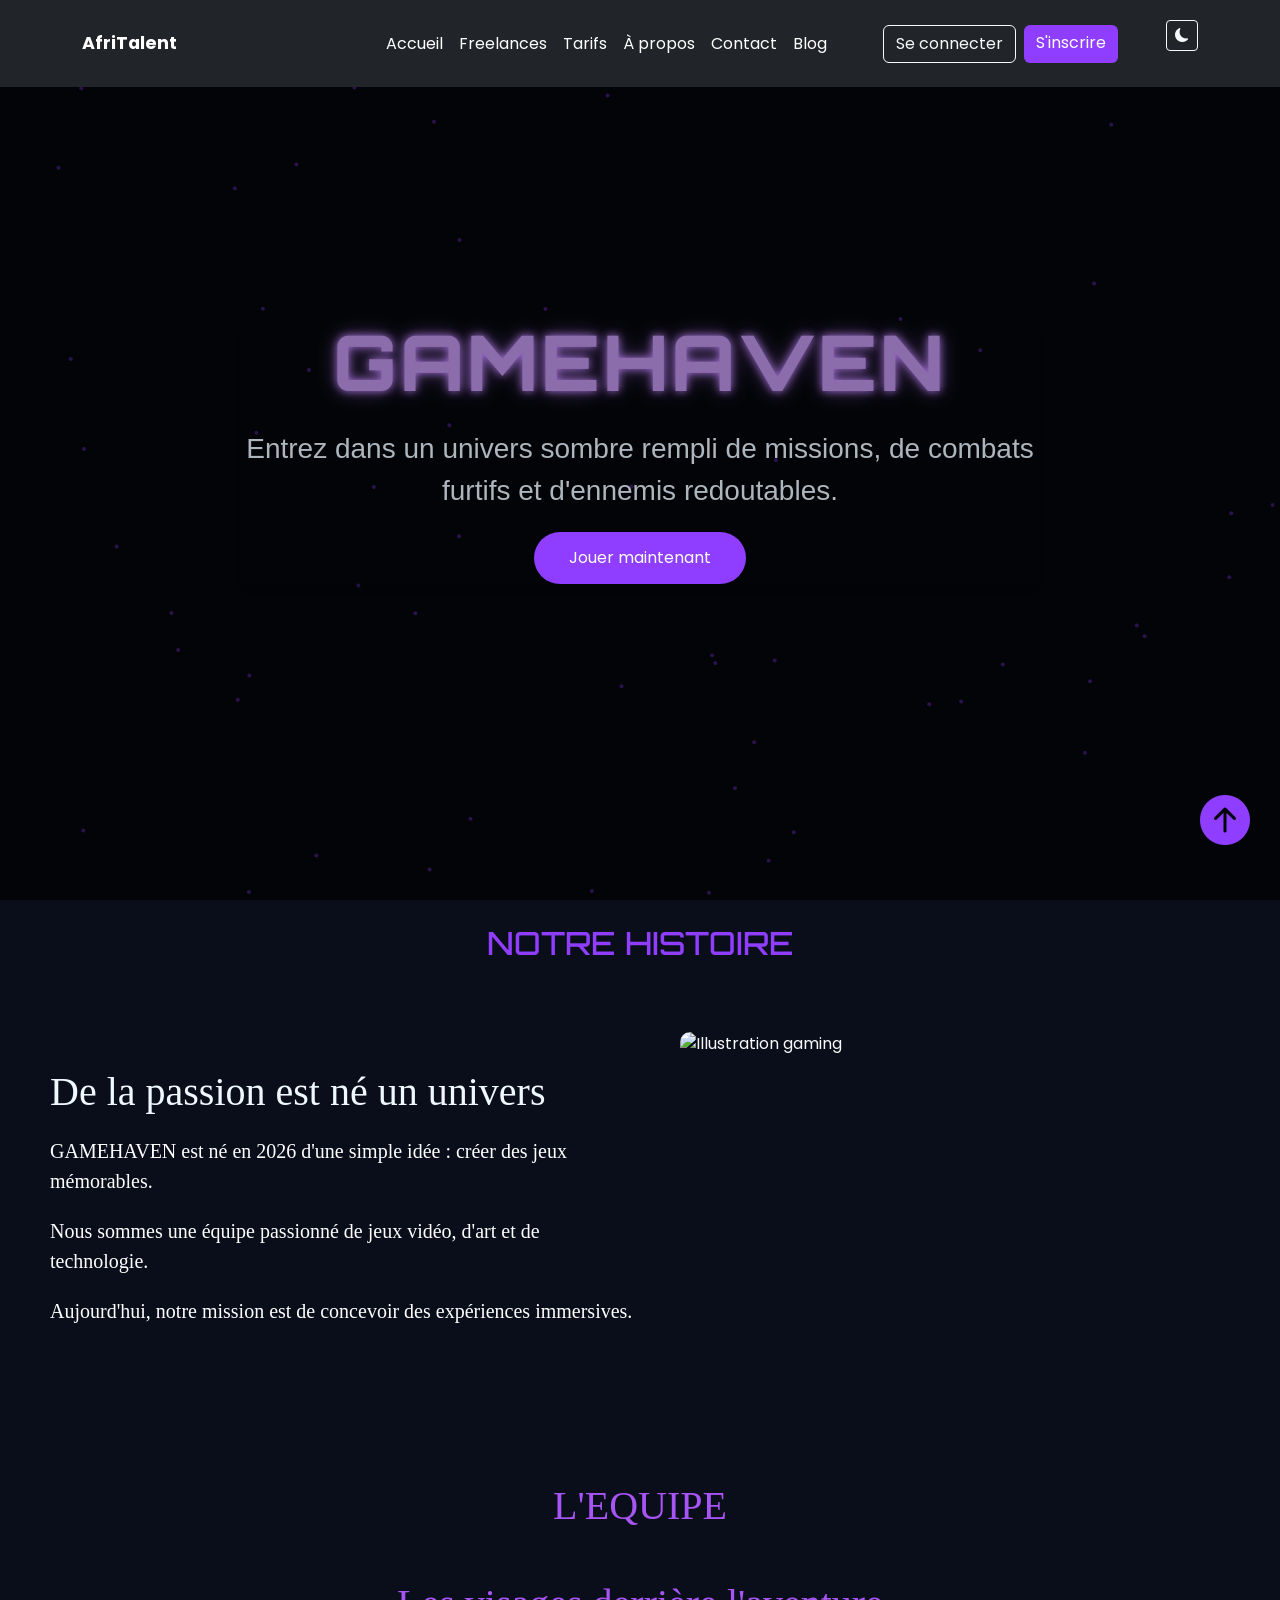
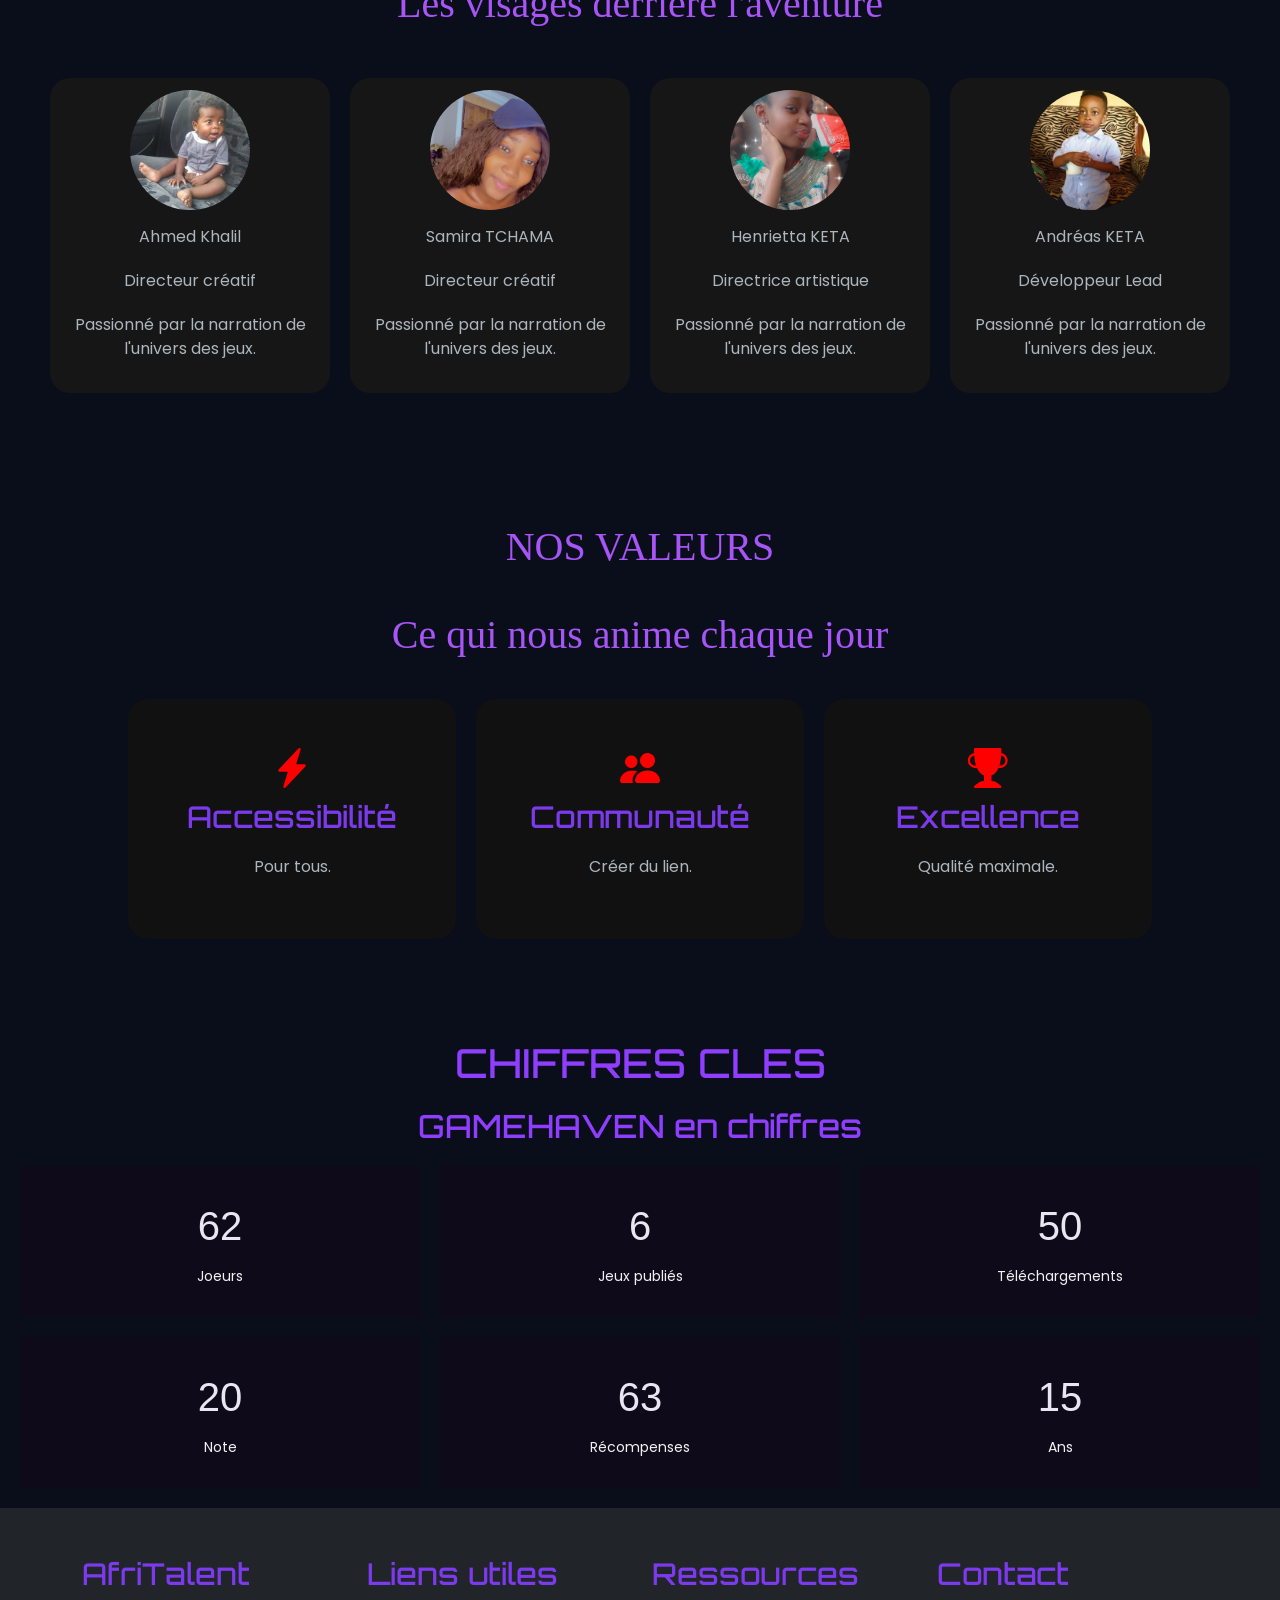
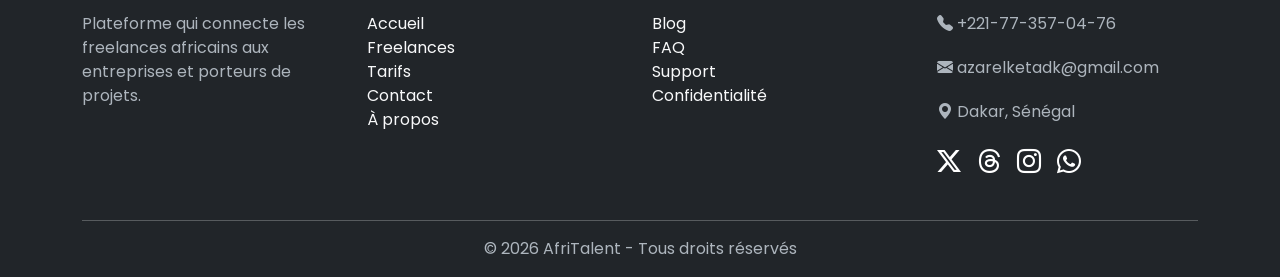
==== commit 7e07d955: "commit 9" ====
--- a/Desktop/KETA-Azarel_Projet-AfriTalent/about.html
+++ b/Desktop/KETA-Azarel_Projet-AfriTalent/about.html
@@ -10,19 +10,19 @@
 
 </head>
 <body>
-
+    <!-- Fond animé -->
       <canvas id="network"></canvas>
 
-
+<!-- ================= HEADER ================= -->
      <header>
-       <!-- NAVBAR-->
+    <!-- Barre de navigation -->
         <nav class="navbar navbar-expand-lg navbar-dark bg-dark fixed-top">
   <div class="container">
-
+<!-- Logo -->
     <a class="navbar-brand" href="index.html">
       AfriTalent
     </a>
-
+<!-- Bouton menu mobile -->
     <button class="navbar-toggler" type="button"
         data-bs-toggle="collapse"
         data-bs-target="#menu">
@@ -30,7 +30,7 @@
     </button>
 
     <div class="collapse navbar-collapse" id="menu">
-
+ <!-- Liens de navigation -->
       <ul class="navbar-nav ms-auto">
 
         <li class="nav-item"><a class="nav-link" href="index.html">Accueil</a></li>
@@ -42,7 +42,8 @@
 
       </ul>
 
-    <div class="d-flex gap-2 ms-lg-3">
+     <!-- Boutons connexion / inscription -->
+    <div class="d-flex gap-2 ms-lg-5">
         <a href="contact.html" class="btn btn-outline-light">
             Se connecter
         </a>
@@ -51,12 +52,15 @@
             S'inscrire
         </a>
     </div>
-    
-     <li class="nav-item">
+    <ul>
+
+    <li class="nav-item">
+        <!-- Bouton Dark / Light Mode -->
         <button id="themeToggle" class="btn btn-sm btn-outline-light ms-3">
           <i class="bi bi-moon-fill"></i>
         </button>
-      </li>
+    </li>
+    </ul>
   </div>
  </div>
 </nav>
@@ -89,7 +93,7 @@
 
    <section class="heros fade-in">
 
-    <!-- Texte de présentation-->
+    <!-- Texte de présentation -->
     <div class="heros-text">
         <h2>De la passion est né un univers</h2>
         <p>
@@ -124,7 +128,7 @@
         <!-- Membre 1 -->
         <div class="team-1">
             <img src="images/Ahmed.jpeg" alt="Photo du témoin1">
-            <p>Hamed Khalil</p>
+            <p>Ahmed Khalil</p>
             <p>Directeur créatif</p>
             <p>Passionné par la narration de l'univers des jeux.</p>
         </div>
@@ -230,7 +234,8 @@
             </div>
         </section>
     </main>
-
+       
+    <!-- ======= FOOTER ====== -->
        <footer class="bg-dark text-light pt-5 pb-3 fade-in">
     <div class="container">
 
@@ -238,7 +243,7 @@
 
             <!-- AfriTalent -->
             <div class="col-md-3 mb-4">
-                <h5>AfriTalent</h5>
+                <h3>AfriTalent</h3>
                 <p>
                     Plateforme qui connecte les freelances africains
                     aux entreprises et porteurs de projets.
@@ -247,7 +252,7 @@
 
             <!-- Liens utiles -->
             <div class="col-md-3 mb-4">
-                <h5>Liens utiles</h5>
+                <h3>Liens utiles</h3>
                 <ul class="list-unstyled">
                     <li><a href="index.html" class="text-light">Accueil</a></li>
                     <li><a href="freelances.html" class="text-light">Freelances</a></li>
@@ -259,7 +264,7 @@
 
             <!-- Ressources -->
             <div class="col-md-3 mb-4">
-                <h5>Ressources</h5>
+                <h3>Ressources</h3>
                 <ul class="list-unstyled">
                     <li><a href="#" class="text-light">Blog</a></li>
                     <li><a href="#" class="text-light">FAQ</a></li>
@@ -270,9 +275,9 @@
 
             <!-- Contact -->
             <div class="col-md-3 mb-4">
-                <h5>Contact</h5>
-                <p><i class="bi bi-telephone-fill"></i> +221 77 000 00 00</p>
-                <p><i class="bi bi-envelope-fill"></i> contact@afritalent.com</p>
+                <h3>Contact</h3>
+                <p><i class="bi bi-telephone-fill"></i> +221-77-357-04-76</p>
+                <p><i class="bi bi-envelope-fill"></i> azarelketadk@gmail.com</p>
                 <p><i class="bi bi-geo-alt-fill"></i> Dakar, Sénégal</p>
 
                 <div class="d-flex gap-3 fs-4 social-icons">
@@ -294,7 +299,7 @@
         </div>
 
         <hr>
-
+       <!-- Copyright -->
         <p class="text-center mb-0">
             © <span id="year"></span> AfriTalent - Tous droits réservés
         </p>
@@ -306,8 +311,11 @@
  <a href="#" class="Boutons">
      <i class="bi bi-arrow-up-circle-fill"></i>
  </a>
-
+    <!-- ============= SCRIPTS ============== -->
+
+    <!-- Bootstrap JS-->
     <script src="https://cdn.jsdelivr.net/npm/bootstrap@5.3.3/dist/js/bootstrap.bundle.min.js"></script>
+    <!-- JavaScript principal -->
     <script src="js/main.js"></script>
 
 </body>
--- a/Desktop/KETA-Azarel_Projet-AfriTalent/css/style.css
+++ b/Desktop/KETA-Azarel_Projet-AfriTalent/css/style.css
@@ -1,6 +1,5 @@
 /* ===== GOOGLE FONTS ======*/
 @import url('https://fonts.googleapis.com/css2?family=Poppins:wght@300;400;500;600;700&family=Orbitron:wght@400;700&display=swap');
-
 /* ======= VARIABLES CSS ======= */
 :root{
     --primary-color:  #0A0E1A;
@@ -23,6 +22,9 @@
     padding: 0;
     box-sizing: border-box;
 }
+.violet {
+    color: var(--accent-color);
+}
 html{
     scroll-behavior: smooth;
 }
@@ -30,53 +32,77 @@
     max-width: 100%;
     display: block;
 }
-
 ul{
     list-style: none;
 }
-
 a{
     text-decoration: none;
 }
-
+@media (max-width: 576px){
+
+    .shadow button{
+        width: auto !important; /* IMPORTANT */
+        display: inline-block;
+        padding: 12px 25px;
+        font-size: 14px;
+        margin-top: 10px;
+    }
+}
+.shadow h1{
+    font-size: clamp(32px, 6vw, 80px);
+    font-weight: 800;
+    text-transform: uppercase;
+    letter-spacing: 3px;
+    color: #8c6dab;
+    text-shadow:
+    0 0 8px rgba(192,132,252,0.8),
+    0 0 20px rgba(192,132,252,0.4);
+}
+.shadow{
+    position: relative;
+    z-index: 2;
+    max-width: 800px;
+}
+.shadow button{
+    width: auto;
+    display: inline-block;
+    padding: 14px 35px;
+    border: none;
+    border-radius: 50px;
+    background: #8f3dff;
+    color: white;
+}
 /* ======= STYLES DE BASE ======= */
 body{
     font-family: var(--font-body);
     background-color: var(--primary-color);
     color: var(--text-color);
 }
-
 h1,h2,h3,h4,h5,h6{
     font-family: var(--font-title);
     color: var(--accent-color);
     margin-bottom: var(--spacing-medium);
 }
-
 p{
     margin-bottom: var(--spacing-medium);
     color: var(--gray-color);
 }
-
 /* ======= NAVBAR ======= */
 .navbar{
     background-color: #eaeaea;
      transition: all 0.3s ease;
     padding: 20px 0;
 }
-
 .navbar-brand{
     color: white;
     font-weight: bold;
 }
-
 .nav-link{
     color: white;
 }
-
 .nav-link:hover{
     color: #d8b4fe;
 }
-
 /* état au scroll */
 .navbar.scrolled{
     background-color: rgba(10, 14, 26, 0.95) !important;
@@ -85,13 +111,11 @@
     backdrop-filter: blur(10px);
     border-bottom: 1px solid rgba(255,255,255,0.1);
 }
-
 /* shrink brand */
-.navbar.scrolled .navbar-brand{
+.navbar-brand{
     font-size: 1.1rem;
     transition: 0.3s ease;
 }
-
 /* shrink links */
 .navbar.scrolled .nav-link{
     font-size: 0.95rem;
@@ -100,32 +124,17 @@
 main{
     min-height: 80vh;
 }
-
 section{
     padding: var(--spacing-large) 0;
 }
-
 .container h1{
     font-size: 2.5rem;
     color: white;
 }
-
 .container h2{
     font-size: 2rem;
     color: white;
 }
-
-/* ======= FOOTER ======== */
-footer{
-    background-color: var(--secondary-color);
-}
-
-footer p{
-    color: white;
-    margin-bottom: 0;
-}
-/* ===== HERO ===== */
-
 .hero{
     display: grid;
     grid-template-columns: 1fr 1fr;
@@ -133,16 +142,13 @@
     align-items: center;
     min-height: 80vh;
 }
-
 .hero-content h1{
     font-size: 4rem;
     line-height: 1.1;
 }
-
 .hero-content p{
     font-size: 1.2rem;
 }
-
 .hero-image img{
     width: 100%;
     border-radius: 20px;
@@ -154,18 +160,15 @@
     grid-template-columns: repeat(3,1fr);
     gap: 15px;
 }
-
 .bento-card{
     background-color: var(--secondary-color);
     padding: 20px;
     border-radius: 15px;
     text-align: center;
 }
-
 .large{
     grid-row: span 2;
 }
-
 .wide{
     grid-column: span 2;
 }
@@ -175,20 +178,17 @@
     font-size: 1.5rem;
     margin-bottom: 10px;
 }
-
 .bento-card i{
     font-size: 2rem;
     color: white;
     margin-bottom: 15px;
     display: block;
 }
-
 .bento-card h3{
     color: white;
     font-size: 1.1rem;
 }
 /* ===== CATÉGORIES ===== */
-
 .category-card{
     background-color: var(--secondary-color);
     padding: 40px;
@@ -197,7 +197,6 @@
     transition: all .3s ease;
     cursor: pointer;
 }
-
 .category-card:hover{
     transform: translateY(-10px);
     box-shadow: 0 10px 30px rgba(143,61,255,.5);
@@ -207,38 +206,33 @@
     color: var(--accent-color);
     margin-bottom: 15px;
 }
-
 .category-card h3{
     color: white;
     font-size: 1.2rem;
 }
-
 .category-card p{
     margin-bottom: 0;
 }
-
 .category-card:hover{
     transform: translateY(-10px) scale(1.05);
     box-shadow: 0 10px 30px rgba(255, 255, 255, 0.5);
     background-color: var(--accent-color);
 }
-
 .category-card:hover i,
 .category-card:hover h3,
 .category-card:hover p{
     color: white;
 }
+
 /* ===== TÉMOIGNAGES ===== */
 #testimonialCarousel{
     display: flex;
     justify-content: center;
 }
-
 .carousel-inner{
     width: 100%;
     max-width: 600px;
 }
-
 .carousel-item{
     background-color: var(--secondary-color);
     padding: 25px;
@@ -262,22 +256,18 @@
 }
 
 /* ===== RESPONSIVE ===== */
-
 @media(max-width:768px){
 
     .hero{
         grid-template-columns: 1fr;
         text-align: center;
     }
-
     .hero-content h1{
         font-size: 2.8rem;
     }
-
     .bento-grid{
         grid-template-columns: 1fr;
     }
-
     .large,
     .wide{
         grid-column: auto;
@@ -291,22 +281,18 @@
         grid-template-columns: 1fr;
         text-align: center;
     }
-
     .hero-content h1{
         font-size: 2rem;
     }
-
     .btn{
         width: 100%;
         margin-bottom: 10px;
     }
-
     .category-container,
     .bento-grid{
         grid-template-columns: 1fr;
     }
 }
-
 /* TABLETTE */
 @media (max-width: 768px){
 
@@ -314,59 +300,111 @@
         grid-template-columns: 1fr;
         text-align: center;
     }
-
     .hero-content h1{
         font-size: 2.8rem;
     }
-
     .category-container{
         grid-template-columns: repeat(2,1fr);
     }
-
     .bento-grid{
         grid-template-columns: 1fr;
     }
-
     .large,
     .wide{
         grid-column: auto;
         grid-row: auto;
     }
 }
-
 /* DESKTOP */
 @media (min-width: 1200px){
 
     .container{
         max-width: 1140px;
     }
-
     .hero-content h1{
         font-size: 4rem;
     }
-
     .category-container{
         grid-template-columns: repeat(3,1fr);
     }
 }
+.cat{
+    text-align: center;
+}
 /* ===== MODE CLAIR ===== */
-
 body.light-mode{
-    background:#f5f5f5;
-    color:#121212;
-}
-
+    background: #adb4e0;
+    color: #1f2937;
+}
+/* Navbar */
 body.light-mode .navbar{
-    background:#ffffff !important;
-}
-
+    background: rgba(255,255,255,0.95) !important;
+    backdrop-filter: blur(10px);
+    box-shadow: 0 2px 10px rgba(0,0,0,.1);
+}
 body.light-mode .navbar-brand,
 body.light-mode .nav-link{
-    color:#121212 !important;
-}
-
+    color: #4c1d95 !important;
+}
+/* Titres */
+body.light-mode h1,
+body.light-mode h2,
+body.light-mode h3,
+body.light-mode h4{
+    color: #7c3aed;
+}
+/* Texte */
+body.light-mode p{
+    color: #4b5563;
+}
+/* Cartes */
+body.light-mode .category-card,
+body.light-mode .bento-card,
+body.light-mode .pricing-card,
+body.light-mode .accordion-item,
+body.light-mode .start-card,
+body.light-mode .cardes{
+    background: #f8f7ff;
+    border: 1px solid #d8b4fe;
+    box-shadow: 0 5px 15px rgba(143,61,255,.15);
+}
+/* Titres dans les cartes */
+body.light-mode .category-card h3,
+body.light-mode .bento-card h3,
+body.light-mode .pricing-card .plan-name,
+body.light-mode .cardes h2{
+    color: #111827;
+}
+/* FAQ */
+body.light-mode .accordion-button{
+    color: #111827;
+}
+body.light-mode .accordion-body{
+    background: #f3f4f6;
+    color: #111827;
+}
+/* ===== FOOTER BLEU NUIT ===== */
+body.light-mode footer{
+    background: #0f172a !important;
+}
+body.light-mode footer h5{
+    color: #60a5fa !important;
+}
+body.light-mode footer p,
+body.light-mode footer a{
+    color: #e5e7eb !important;
+}
+body.light-mode footer a:hover{
+    color: #93c5fd !important;
+}
+/* Icônes réseaux */
+body.light-mode .social-icons a{
+    color: #e5e7eb !important;
+}
+body.light-mode .social-icons a:hover{
+    color: #60a5fa !important;
+}
 /* ===== NAVBAR SCROLL ===== */
-
 .navbar{
     transition: all 0.3s ease;
 }
@@ -391,7 +429,6 @@
     color: white;
     transition: 3s;
 }
-
 #network{
     position: fixed;
     top: 0;
@@ -400,7 +437,6 @@
     height: 100%;
     z-index: -1;
 }
-
 main,
 footer{
     position: relative;
@@ -410,11 +446,9 @@
     background: var(--accent-color);
     border: none;
 }
-
 .btn-primary:hover{
     background: #a25cff;
 }
-
 /* Bouton Explorer */
 .btn-explorer{
     background: var(--accent-color);
@@ -424,13 +458,11 @@
     padding: 12px 30px;
     transition: all 0.3s ease;
 }
-
 .btn-explorer:hover{
     background: transparent;
     color: var(--accent-color);
     transform: translateY(-3px);
 }
-
 /* Bouton Démo */
 .btn-demo{
     background: transparent;
@@ -440,18 +472,15 @@
     padding: 12px 30px;
     transition: all 0.3s ease;
 }
-
 .btn-demo:hover{
     background: white;
     color: var(--primary-color);
     transform: translateY(-3px);
 }
-
 .social-icons a{
     color: #ffffff; 
     transition: 0.3s;
 }
-
 .social-icons a:hover{
     color: var(--accent-color); 
 }
@@ -464,7 +493,6 @@
     margin-top: 20px;
     flex-wrap: wrap;
 }
-
 /* Cartes statistiques */
 .start-card {
     text-align: center;
@@ -475,81 +503,63 @@
     padding: 25px;
     background: #ffffff15;
     width: 220px;
-
     display: flex;
     flex-direction: column;
     justify-content: center;
 }
-
 /* Effet hover */
 .start-card:hover {
     transform: translateY(-5px);
 }
-
 /* Valeur du compteur */
 .counter {
     font-size: 40px;
     font-weight: 500;
     color: #e8e7f1;
 }
-
 /* Texte sous le compteur */
 .start-card p {
     font-weight: bold;
     color: #ffffff;
 }
-
 .start-card span {
     font-size: 0.85rem;
     color: #ffffff;
     font-weight: bold;
 }
-
 .bob h2 {
     text-align: center;
 }
-
-/* ========================= */
-/* TABLETTE */
-/* ========================= */
+/* ===== TABLETTE ===== */
 @media (max-width: 992px) {
     .start-card {
         width: 45%;
     }
-
     .counter {
         font-size: 34px;
     }
 }
-
-/* ========================= */
-/* TÉLÉPHONE */
-/* ========================= */
+/* ==== TÉLÉPHONE ==== */
 @media (max-width: 576px) {
     .starts {
         gap: 15px;
         padding: 0 15px;
     }
-
     .start-card {
         width: 100%;
         max-width: 320px;
         margin: auto;
         padding: 20px;
     }
-
     .counter {
         font-size: 30px;
     }
-
     .start-card p {
         font-size: 1rem;
     }
-
     .start-card span {
         font-size: 0.8rem;
     }
-
     .bob h2 {
         font-size: 1.8rem;
     }
@@ -609,21 +619,12 @@
     background:  rgba(0,0,0,0.7);
 }
 /* Contenu au de-dessus de l'overlay */
-.shadow {
-    position: relative;
-    z-index: 2;
-}
+
 /* Pararagraphes dans la section hero */
 .shadow p{
     font-family: "Advent Pro", sans-serif;
     margin: 20px 0;
     font-size: 28px
-}
-/* Grand titre dans hero */
-.shadow h1{
-    font-size: 80px;
-    color: var(--primary-color);
-    font-family: "inter";
 }
 /* Fond violet global */
 .violet {
@@ -643,7 +644,6 @@
     gap: 40px;
     padding: 50px;
 }
-/* Titre global h6 (affecte tous les h6) */
 h6 {
     text-align: center;
     font-size: 40px;
@@ -773,30 +773,25 @@
     transform: translateY(40px);
     transition: opacity 0.8s ease, transform 0.8s ease;
 }
-
 /* Quand l'élément devient visible */
 .fade-in.show {
     opacity: 1;
     transform: translateY(0);
 }
-
 /* ===== PRICING ===== */
 .pricing-section{
     padding:120px 0 60px;
 }
-
 .pricing-title{
     text-align:center;
     margin-bottom:10px;
     font-weight:800;
 }
-
 .pricing-subtitle{
     text-align:center;
     color:#9fb0d8;
     margin-bottom:50px;
 }
-
 /* CARD */
 .pricing-card{
     background:#101b35;
@@ -807,12 +802,10 @@
     transition:0.3s;
     height:100%;
 }
-
 .pricing-card:hover{
     transform:translateY(-8px);
     box-shadow:0 15px 40px rgba(0,0,0,0.4);
 }
-
 /* POPULAIRE */
 .popular{
     border:2px solid #f4c63d;
@@ -820,7 +813,6 @@
     box-shadow:0 0 40px rgba(244,198,61,0.25);
     position:relative;
 }
-
 .badge-pop{
     position:absolute;
     top:-12px;
@@ -833,31 +825,26 @@
     font-size:12px;
     font-weight:800;
 }
-
 /* PRICE */
 .price{
     font-size:2.2rem;
     font-weight:800;
     color:#f4c63d;
 }
-
 .plan-name{
     font-size:1.3rem;
     font-weight:700;
 }
-
 /* FEATURES */
 .features{
     list-style:none;
     padding:0;
     margin:20px 0;
 }
-
 .features li{
     margin:8px 0;
     font-size:0.95rem;
 }
-
 /* BUTTON */
 .btn-custom{
     width:100%;
@@ -871,7 +858,6 @@
 .cross::before {
     content: "❌";
 }
-
 /* RESPONSIVE */
 @media(max-width:992px){
     .popular{
@@ -888,13 +874,11 @@
     width:80%;
     margin:60px auto;
 }
-
 .faq h1{
     text-align:center;
     color:#fff;
     margin-bottom:25px;
 }
-
 /* carte FAQ transparente */
 .accordion-item{
     background:rgba(255,255,255,0.06);
@@ -902,22 +886,228 @@
     border-radius:10px;
     margin-bottom:12px;
 }
-
 /* bouton */
 .accordion-button{
     background:transparent;
     color:#fff;
     box-shadow:none !important;
 }
-
 /* ouvert */
 .accordion-button:not(.collapsed){
     color:#f4c63d;
     background:rgba(244,198,61,0.12);
 }
-
 /* réponse */
 .accordion-body{
     background:rgba(0,0,0,0.2);
     color:#fff;
+}
+.cardes{
+    max-width: 320px;
+    margin: auto;
+    background: #0f172a; /* plus sombre */
+    color: white;
+    border-radius: 15px;
+    overflow: hidden;
+    border: 1px solid rgba(255,255,255,0.05);
+    box-shadow: 0 6px 20px rgba(0,0,0,0.5);
+    transition: all 0.3s ease;
+}
+.cardes:hover{
+    transform: translateY(-5px);
+    box-shadow: 0 10px 25px rgba(0,0,0,0.7);
+}
+.cardes img{
+    height: 180px;
+    width: 100%;
+    object-fit: cover;
+}
+.cardes .card-body{
+    padding: 15px;
+    text-align: center;
+}
+.cardes h2{
+    font-size: 1.2rem;
+    color: #fff;
+    margin-bottom: 8px;
+}
+.cardes p{
+    color: #94a3b8;
+    font-size: 0.9rem;
+}
+.stars{
+    text-align: center;
+    margin: 10px 0;
+}
+.stars i{
+    color: #fbbf24;
+}
+.btne{
+    display: block;
+    margin: 12px auto 0;
+    padding: 8px 18px;
+    border: none;
+    border-radius: 8px;
+    background: #1d4ed8;
+    color: white;
+    font-weight: 500;
+    cursor: pointer;
+}
+.btne:hover{
+    background: #2563eb;
+}
+/*======= Formulaire ========*/
+/* Arrière-plan de la page formulaire */
+.arriere {
+    background-color: rgb(31, 5, 52);
+}
+/* Conteneur principal du formulaire + info */
+.container-2 {
+    display: flex;
+    justify-content: center;
+    align-items: flex-start;
+    gap: 0px; /* collé */
+    margin-top: 5%;
+}
+/* option */
+option {
+    color: red;
+}
+/* Message d'erreur (validation formulaire) */
+.error {
+    color: red;
+    margin: 0;
+    font-size: 14px;
+}
+/* Boîte du formulaire + boîte d'information */
+.form-box {
+     width: 100%;
+    padding: 20px;
+    border-radius: 15px;
+    background-color: rgba(0,0,0,0.6);
+    border: 2px solid rgba(255,255,255,0.5);
+    box-shadow: 0 0 20px cyan;
+    margin-left: 0;
+    min-height: 450px;
+    max-width: 520px;
+}
+.info-box {
+    width: 100%;
+    padding: 20px;
+    border-radius: 15px;
+    background-color: rgba(0,0,0,0.6);
+    border: 2px solid rgba(255,255,255,0.5);
+    box-shadow: 0 0 20px cyan;
+    margin-left: 0;
+    max-width: 390px;
+}
+/* Titre du formulaire */
+.form-box h1 {
+    font-family: Georgia, 'Times New Roman', Times, serif;
+    font-size: 20px;
+    color: #1e90ff;
+    text-align: center;
+    margin-bottom: 20px;
+}
+/* Champs input, select et textarea */
+input,
+select,
+textarea {
+    width: 100%;
+    margin: 4px 0;
+    padding: 10px;
+    border-radius: 12px;
+    border: none;
+    outline: none;
+    background: rgba(255,255,255,0.1);
+    color: #ffffff;
+}
+/* Effet focus */
+input:focus,
+select:focus,
+textarea:focus {
+    border: 2px solid white;
+    box-shadow: 0 0 5px white,
+                0 0 10px white,
+                0 0 20px white;
+    background: rgba(255,255,255,0.15);
+    transform: scale(1.02);
+    transition: 3s;
+}
+/* Placeholder focus */
+input:focus::placeholder,
+textarea:focus::placeholder {
+    color: green;
+}
+/* Zone de texte */
+textarea {
+    height: 50px;
+    resize: none;
+}
+/* Alignement des champs */
+.form-box form{
+    display: flex;
+    flex-direction: column;
+    gap: 8px; /* espace entre tous les champs */
+}
+/* Bouton principal */
+.btn-9 {
+    width: 50%;
+    border: none;
+    border-radius: 10px;
+    background: linear-gradient(45deg, purple, cyan);
+    color: #ffffff;
+    font-weight: bold;
+    cursor: pointer;
+    transition: 0.4s;
+    display: block;
+    margin: 10px auto;
+}
+/* Hover bouton */
+.btn-9:hover {
+    transform: scale(1.05);
+}
+/* Message succès */
+.success {
+    margin-top: 10px;
+    color: lawngreen;
+    margin-left: 19%;
+    display: none;
+}
+/* Infos */
+.info-box p,
+.info-box h1 {
+    margin: 5px 0;
+    color: var(--white);
+    margin-left: 10%;
+}
+/* Carte Google Maps */
+iframe {
+    width: 390px;
+    height: 250px;
+    border-radius: 10px;
+    margin-top: 10px;
+}
+.team-1 img {
+    width: 120px;
+    height: 120px;
+    object-fit: cover;
+    border-radius: 50%;
+    display: block;
+    margin: 0 auto 15px;
+}
+.team h1,
+.team h2,
+.values h1,
+.values h2 {
+    color: #a855f7; 
+}
+h3 {
+    color: #7c3aed;
+    font-size: 30px;
+    font-family: 'orbitron';
+}
+.faq h2 {
+    text-align: center;
+    font-size: 40px;
 }
